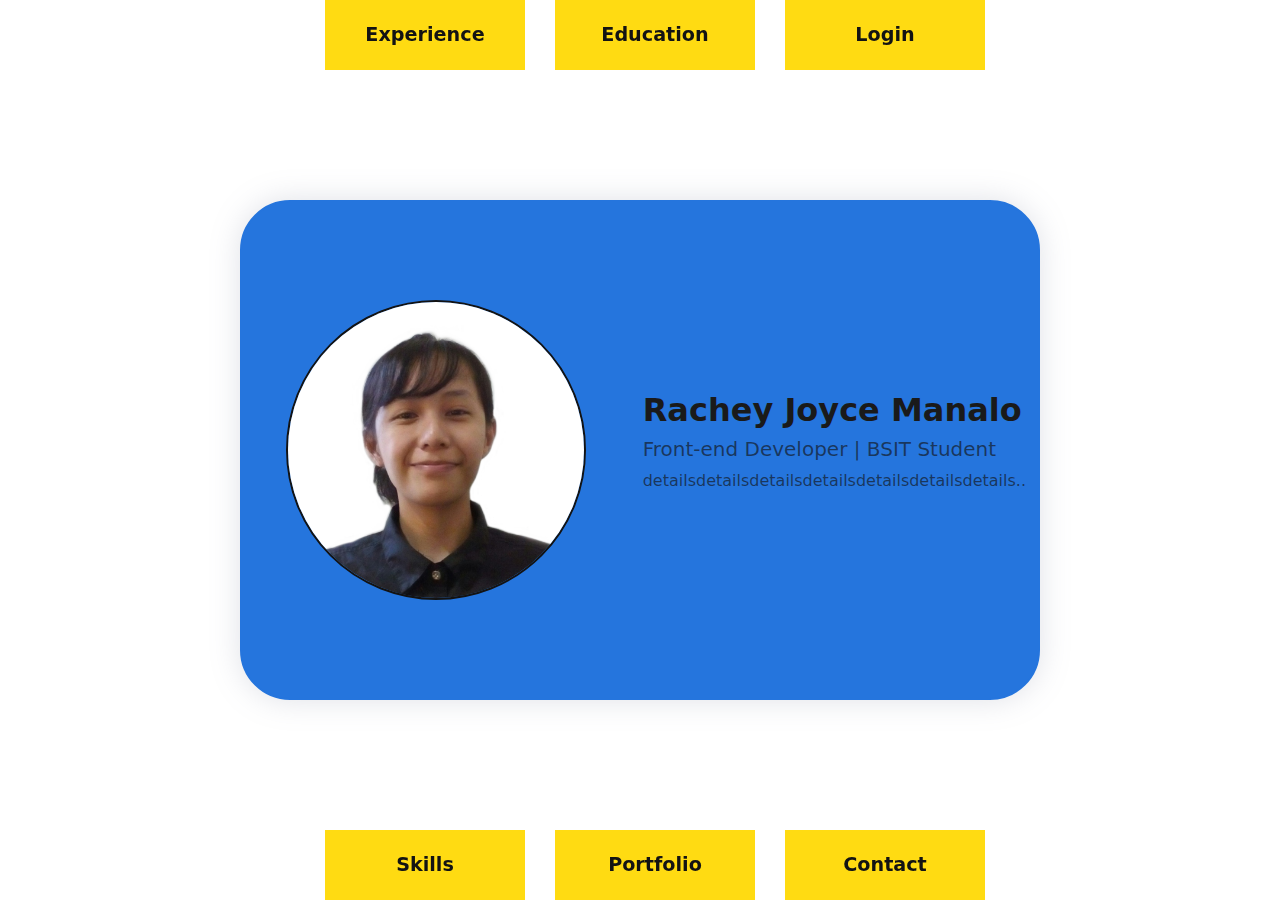
==== PORTFOLIO/index.html @ 55e013a3 "Update and rename main.html to index.html" ====
<!DOCTYPE html>
<html>
    
<head>
    <meta charset="utf-8">
    <meta content="width=device-width, initial-scale=1.0" name="viewport">
        
    <title>Яаснеу</title>
    <meta content="" name="description">
    <meta content="" name="keywords">
    <!--link logo-->
    <link href="assets/img/samplelogo.png" rel="icon">

    <!-- Vendor CSS Files -->
    <link href="assets/vendor/bootstrap/css/bootstrap.min.css" rel="stylesheet">
    <link href="assets/vendor/bootstrap-icons/bootstrap-icons.css" rel="stylesheet">
    <link href="assets/vendor/swiper/swiper-bundle.min.css" rel="stylesheet">
    <link href="assets/vendor/glightbox/css/glightbox.min.css" rel="stylesheet">
    <link href="assets/vendor/aos/aos.css" rel="stylesheet">

    <link href="assets/css/style.css" rel="stylesheet">
</head>

<body>
    <!--header-->
    <header id="header" class="header fixed-top">
        <div class="container-fluid d-flex justify-content-around">
            <nav id="navbar" class="navbar">
                <a href="inner.html"><button class="hbtn btn">Experience</button></a>
                <a href="inner.html"><button class="hbtn btn">Education</button></a>
                    
                <a href="inner.html"><button class="hbtn btn">Login</button></a>
            </nav>
            <i class="bi bi-list mobile-nav-toggle"></i>

        </div>
    </header> <!--end header-->

    <main id="main">

        <section id="main">
            <div class="container position-absolute top-50 start-50 translate-middle">

                <div class="row infocard">
                    <div class="col d-flex justify-content-center">
                        <img src="assets/img/hahahh.png" alt="" class="infoimg">
                    </div>
                    <div class="col">
                        <h2 class="infotitle">Rachey Joyce Manalo</h5>
                            <h5 class="infotitle2">Front-end Developer | BSIT Student</h1>
                            <p class="infodet">detailsdetailsdetailsdetailsdetailsdetailsdetails..</p>
                    </div>
                </div>

            </div>
        </section>
        
    </main>

  <!-- ======= Footer ======= -->
  <footer id="footer" class="footer">

    <div class="container-fluid d-flex justify-content-around">
        <nav id="botbar" class="navbar">
            <a href="inner.html"><button class="hbtn btn">Skills</button></a>
            <a href="inner.html"><button class="hbtn btn">Portfolio</button></a>
            <a href="inner.html"><button class="hbtn btn">Contact</button></a>
        </nav>
    </div>

  </footer>

  <a href="#" class="scroll-up"><i class="bi bi-arrow-up-short"></i></a>

  <!-- Vendor JS Files -->
  <script src="assets/vendor/bootstrap/js/bootstrap.bundle.min.js"></script>
  <script src="assets/vendor/swiper/swiper-bundle.min.js"></script>
  <script src="assets/vendor/glightbox/js/glightbox.min.js"></script>
  <script src="assets/vendor/aos/aos.js"></script>
  <script src="assets/vendor/php-email-form/validate.js"></script>

  <!-- Template Main JS File -->
  <script src="assets/js/script.js"></script>
</body>

</html>
---- PORTFOLIO/assets/css/style.css ----
/* color palette
#131313
#2575dd
#e6522d
 */

:root {
    scroll-behavior: smooth;
  }
  
  body {
    color: #fff;
  }
  
  a {
    color: var(--color-links);
    text-decoration: none;
  }
  
  a:hover {
    color: var(--color-links-hover);
    text-decoration: none;
  }
  
  h1,
  h2,
  h3,
  h4,
  h5,
  h6 {
    font-family: var(--font-primary);
  }
  
  #main {
    margin-top: 70px;
  }

  .container{
    margin: auto;
    display: flex;
    justify-content: center;
  }
  
  /* header -------------------------------------------------*/
  header{
    height: 70px;
    
    display: flex;
    align-items: center;
  }
  .header .logo{
    display: flex;
    align-items: center;
  }
  .header .logo img {
    max-height: 60px;
    margin-right: 6px;
  }
  .header .logo h1 {
    font-size: 30px;
    font-weight: 700;
    color: #2575dd;
    font-family: var(--font-primary);
  }
  .header .logo h1 span {
    color: #1a1a1a;
    font-family: var(--font-primary);
  }
  .htitle {
    color: #1a1a1a;
    font-size: larger;
    font-weight: bold;
  }
  .hbtn {
    background-color: #ffdb12;
    height: 70px;
    width: 200px;
    color: #131313;
    font-size: larger;
    font-weight: bold;
    border-radius: 0%;
  }
  .hbtn:hover {
    background-color: #edbe02;
  }

  /* botbar -------------------------------------------*/

  .footer {
    display: flex;
    align-items: center;
    height: 70px;
    overflow: hidden;
    position: fixed;
    bottom: 0;
    width: 100%;
  }
  .btitle {
    color: #1a1a1a;
    font-size: larger;
    font-weight: bold;
  }

  /*HR ----------------------------------------------------*/

  .customhr{
    color: #204fbd;
    border-bottom: 2px solid;
    
  }

  /*info ----------------------------------------------------*/

  .infocard{
    height: 500px;
    width: 800px;
    justify-content: center;
    align-items: center;
    display: flex;
    border: 2px solid #2575dd;
    background-color: #2575dd;
    border-radius: 50px;
    box-shadow: 0px 0px 30px rgba(127, 137, 161, 0.25);
  }
  .infoimg{
    height: 300px;
    width: 300px;
    border: 2px solid #131313;
    border-radius: 150px;
    margin: 0;
  }
  .infotitle{
    color: #1a1a1a;
    font-weight: bold;
  }
  .infospan{
    color: #ffdb12;
    font-weight: bold;
  }
  .infotitle2{
    color: #131313a5;
  }
  .infodet{
    color: #131313a5;
  }

  /*Next --------------------------------------------------*/

  .next{
    display: flex;
    background: #2575dd2a;
    height: auto;
  }

  .next .container{
    display: flex;
    justify-content: center;
  }

  /*Content -----------------------------------------------*/

  .left{
    display: flex;
    justify-content: center;
  }

  .right{
    display: flex;
    justify-content: center;
  }

  /*Login -------------------------------------------------*/

  .login .card{
    background: #131313;
    border: none;
    display: flex;
    justify-content: center;
    align-items: center;
    margin: auto;
  }

  .login .input-group{
    margin: auto;
    margin-bottom: 4px;
    border-color: #2575dd;
  }

  .login .input-group-text{
    background: #2575dd;
    border-color: #2575dd;
  }

  .login .form-control::placeholder{
    color: #131313a5;
    font-weight: 600;
  }

  /*Signup ------------------------------------------------*/

  .signup .card{
    background: #2575dd;
    border: none;
    display: flex;
    justify-content: center;
    align-items: center;
    margin: auto;
  }

  .signup .input-group{
    margin: auto;
    margin-bottom: 4px;
    border-color: #131313;
  }

  .signup .input-group-text{
    background: #131313;
    border-color: #131313;
    color: #ffffff;
  }

  .signup .form-control::placeholder{
    color: #131313a5;
    font-weight: 600;
  }

/*Desktop Navigation---------------------------------------*/
@media (min-width: 1280px) {
  .navbar,
  .botbar {
    padding: 0;
  }

  .navbar ul,
  .botbar ul {
    margin: 0;
    padding: 0;
    display: flex;
    list-style: none;
    align-items: center;
  }

  .navbar li,
  .botbar li {
    position: relative;
  }

  .navbar a,
  .navbar a:focus {
    display: flex;
    align-items: center;
    justify-content: space-between;
    padding: 10px 0 10px 30px;
    font-family: var(--font-default);
    font-size: 16px;
    font-weight: 500;
    color: #1a1a1a;
    white-space: nowrap;
    transition: 0.3s;
  }

  .navbar a i,
  .botbar a i,
  .navbar a:focus i,
  .botbar a:focus i {
    font-size: 12px;
    line-height: 0;
    margin-left: 5px;
  }

  .navbar a:hover,
  .botbar a:hover,
  .navbar .active,
  .botbar .active,
  .navbar .active:focus,
  .botbar .active:focus,
  .navbar li:hover>a,
  .botbar li:hover>a {
    color: #2575dd;
  }

  .navbar .dropdown ul,
  .botbar .dropdown ul {
    display: block;
    position: absolute;
    left: 14px;
    top: calc(100% + 30px);
    margin: 0;
    padding: 10px 0;
    z-index: 99;
    opacity: 0;
    visibility: hidden;
    background-color: #131313;
    box-shadow: 0px 0px 30px rgba(127, 137, 161, 0.25);
    transition: 0.3s;
    border-radius: 2px;
  }

  .navbar .dropdown ul li {
    min-width: 200px;
  }

  .navbar .dropdown ul a {
    padding: 10px 20px;
    font-size: 15px;
    text-transform: none;
    font-weight: 400;
  }

  .navbar .dropdown ul a i {
    font-size: 12px;
  }

  .navbar .dropdown ul a:hover,
  .navbar .dropdown ul .active:hover,
  .navbar .dropdown ul li:hover>a {
    color: #2575dd;
  }

  .navbar .dropdown:hover>ul {
    opacity: 1;
    top: 100%;
    visibility: visible;
  }

  .navbar .dropdown .dropdown ul {
    top: 0;
    left: calc(100% - 30px);
    visibility: hidden;
  }

  .navbar .dropdown .dropdown:hover>ul {
    opacity: 1;
    top: 0;
    left: 100%;
    visibility: visible;
  }

  .navbar .loginbtn{
    background: #2575dd;
    border-radius: 2px;
    margin-left: 10px;
    color: #131313;
    font-weight: 600;
  }

  .navbar .loginbtn:hover{
    background: #204fbd;
    color: #131313;
  }
}

@media (min-width: 1280px) and (max-width: 1366px) {
  .navbar .dropdown .dropdown ul {
    left: -90%;
  }

  .navbar .dropdown .dropdown:hover>ul {
    left: -100%;
  }
}

.mobile-nav-toggle {
  display: none;
}

/* Mobile Navigation---------------------------------------*/
@media (max-width: 1279px) {
  .navbar {
    padding: 0;
    z-index: 9997;
  }

  .navbar ul {
    display: none;
    position: absolute;
    inset: 55px 15px 15px 15px;
    padding: 10px 0;
    margin: 0;
    border-radius: 10px;
    background-color: #131313;
    overflow-y: auto;
    transition: 0.3s;
    z-index: 9998;
  }

  .navbar a,
  .navbar a:focus {
    display: flex;
    align-items: center;
    justify-content: space-between;
    padding: 10px 20px;
    font-family: var(--font-primary);
    font-size: 15px;
    font-weight: 600;
    color: #ffffff;
    white-space: nowrap;
    transition: 0.3s;
  }

  .navbar a i,
  .navbar a:focus i {
    font-size: 12px;
    line-height: 0;
    margin-left: 5px;
  }

  .navbar a:hover,
  .navbar .active,
  .navbar .active:focus,
  .navbar li:hover>a {
    color: #2575dd;
  }

  .navbar .dropdown ul,
  .navbar .dropdown .dropdown ul {
    position: static;
    display: none;
    z-index: 99;
    padding: 10px 0;
    margin: 10px 20px;
    background: #131313;
    transition: all 0.5s ease-in-out;
    box-shadow: 0px 0px 30px rgba(var(--color-black-rgb), 0.1);
  }

  .navbar .dropdown>.dropdown-active,
  .navbar .dropdown .dropdown>.dropdown-active {
    display: block;
  }

  .navbar .loginbtn{
    color: #ffffff;
  }

  .navbar .loginbtn:hover{
    color: #2575dd;
  }

  .mobile-nav-toggle {
    display: inline-block;
    color: #2575dd;
    font-size: 28px;
    cursor: pointer;
    line-height: 0;
    transition: 0.5s;
  }

  .mobile-nav-toggle.bi-x {
    color: var(--color-black);
  }

  .mobile-nav-active {
    overflow: hidden;
  }

  .mobile-nav-active .mobile-nav-toggle {
    position: fixed;
    top: 15px;
    right: 15px;
    z-index: 9999;
    color: #2575dd;
  }

  .mobile-nav-active .navbar {
    position: fixed;
    overflow: hidden;
    inset: 0;
    background: rgba(var(--color-black-rgb), 0.6);
    transition: 0.3s;
  }

  .mobile-nav-active .navbar>ul {
    display: block;
  }
}

/*Texts----------------------------------------------------*/

.title,
.next .title{
  color: #2575dd;
  font-size: 50px;
  font-weight: 600;
  margin: 4px;
}

.title span,
.next .title span{
  color: #131313;
}

.desc,
.next .desc{
  color: #204fbd;
  font-size: 20px;
}

.login .title{
  color: #2575dd;
  font-size: 50px;
  font-weight: 600;
  margin: 4px;
}

.login .title span{
  color: #ffffff;
}

.login .desc{
  color: #204fbd;
  font-size: 20px;
}

.lidesc{
  display: flex;
  justify-content: center;
  color: #ffffff;
}

.lidesc a{
  color: #204fbd;
}

.signup .title{
  color: #131313;
  font-size: 50px;
  font-weight: 600;
  margin: 4px;
}

.signup .title span{
  color: #ffffff;
}

.signup .desc{
  color: #fff;
  font-size: 20px;
}

.sudesc{
  display: flex;
  justify-content: center;
  color: #ffffff;
}

.sudesc a{
  color: #131313;
}

.popuptxt .title{
  color: #2575dd;
  font-size: 50px;
  font-weight: 700;
}

.popuptxt .desc{
  color: #131313;
  text-indent: 30px;
  text-align: justify;
  font-weight: 600;
}

/*Buttons--------------------------------------------------*/

.mainbtn{
  background: #2575dd;
  color: #fff;
  font-weight: 600;
  border-radius: 2px;
  margin: 2px;
}

.mainbtn:hover{
  background: #204fbd;
}

.scroll-up{
  display: flex;
  align-items: center;
  justify-content: center;
  background: #131313;
  color: #fff;
  visibility: hidden;
  position: fixed;
  opacity: 0;
  transition: all 0.4s;
  z-index: 99999;
  right: 15px;
  bottom: 15px;

  font-size: 24px;
  width: 40px;
  height: 40px;
  border-radius: 20px;
}

.scroll-up:hover {
  color: #2575dd;
}

.scroll-up.active {
  visibility: visible;
  opacity: 1;
}

.libtn{
  background: #2575dd;
  color: #131313;
}

.libtn:hover{
  background: #204fbd;
}

.subtn{
  background: #131313;
  color: #ffffff;
}

.subtn:hover{
  background: #fff;
  color: #204fbd;
}

/*Images---------------------------------------------------*/
.login .logo{
  height: 200px;
  width: 200px;
}

.signup .logo{
  height: 200px;
  width: 200px;
}

.sidepic{
  width: 500px;
  height: auto;
  margin: 5px;
}

/*Frames---------------------------------------------------*/

.popup{
  border-top: 25px solid #2575dd;
  border-right: 2px solid #2575dd;
  border-left: 2px solid #2575dd;
  border-bottom: 2px solid #2575dd;
  border-radius: 4px;
  background: #fff;
  margin: 4px;
  display: flex;
  justify-content: center;
  align-items: start;
}

.popup img{
  max-height: 300px;
  margin: 4px;
}

.popuptxt{
  margin: 0;
}
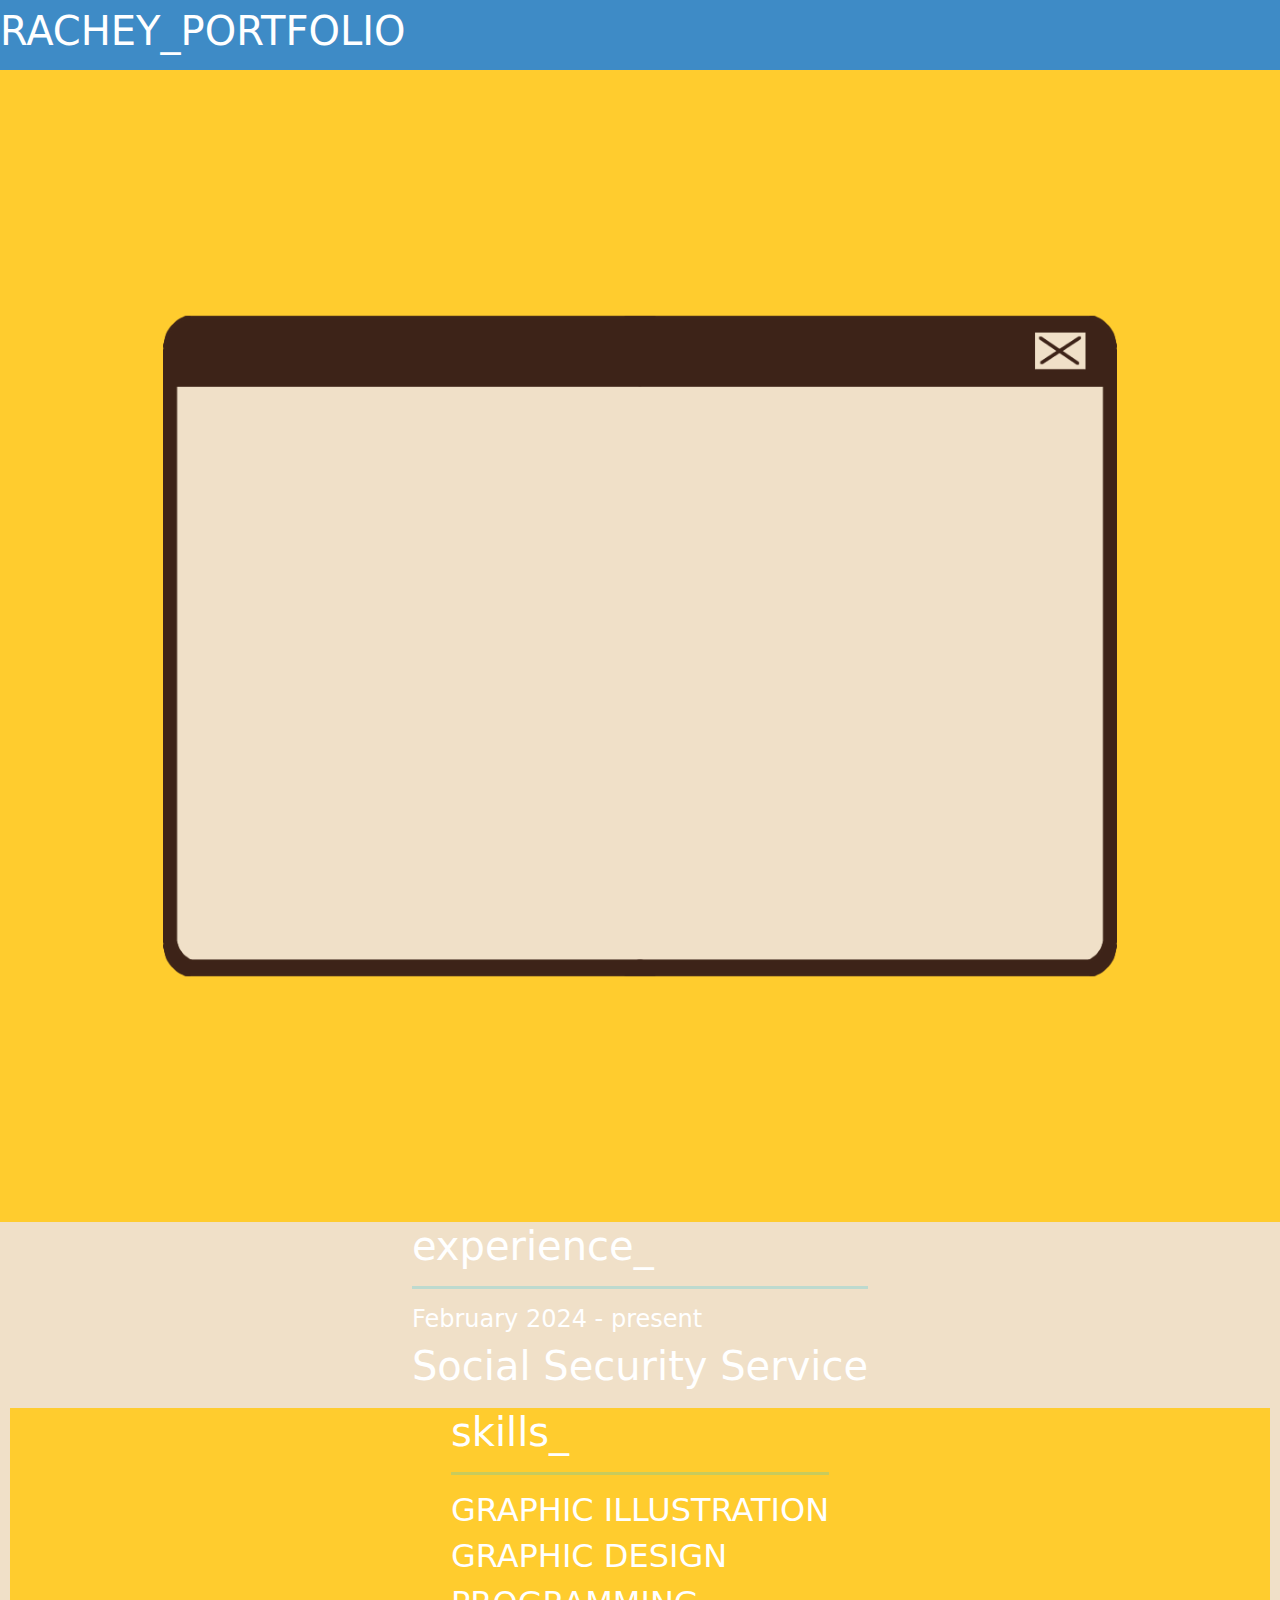
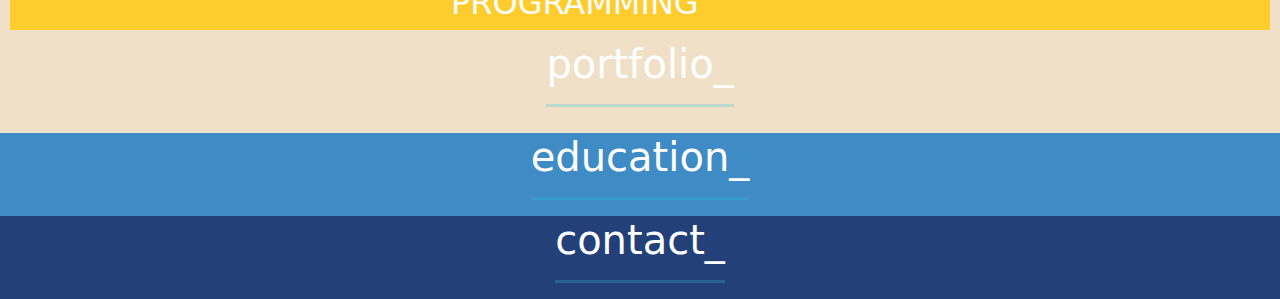
==== commit 1454f842: "Update index.html" ====
--- a/PORTFOLIO/index.html
+++ b/PORTFOLIO/index.html
@@ -1,9 +1,11 @@
 <!DOCTYPE html>
 <html>
-    
+
 <head>
-    <meta charset="utf-8">
+  <meta charset="utf-8">
+
     <meta content="width=device-width, initial-scale=1.0" name="viewport">
+
         
     <title>Яаснеу</title>
     <meta content="" name="description">
@@ -22,65 +24,62 @@
 </head>
 
 <body>
-    <!--header-->
-    <header id="header" class="header fixed-top">
-        <div class="container-fluid d-flex justify-content-around">
-            <nav id="navbar" class="navbar">
-                <a href="inner.html"><button class="hbtn btn">Experience</button></a>
-                <a href="inner.html"><button class="hbtn btn">Education</button></a>
-                    
-                <a href="inner.html"><button class="hbtn btn">Login</button></a>
-            </nav>
-            <i class="bi bi-list mobile-nav-toggle"></i>
+  <header>
+    <div>
+      <h1>RACHEY_PORTFOLIO</h1>
+    </div>
+  </header>
+  
+  <section id="about">
+    <div>
+      <img src="assets/img/POPUP.png" alt="" class="popupimg" />
+    </div>
+  </section>
+  
+  <section id="exp">
+    <div>
+      <h1>experience_</h1>
+      <hr class="customhr" />
+      <div>
+        <h4>February 2024 - present</h4>
+        <h1>Social Security Service</h1>
+      </div>
+    </div>
+  </section>
+  
+  <section id="skills">
+    <div>
+      <h1>skills_</h1>
+      <hr class="customhr" />
+      <div>
+        <h2>GRAPHIC ILLUSTRATION</h2>
+        <h2>GRAPHIC DESIGN</h2>
+        <h2>PROGRAMMING</h2>
+      </div>
+    </div>
+  </section>
+  
+  <section id="pf">
+    <div>
+      <h1>portfolio_</h1>
+      <hr class="customhr" />
+    </div>
+  </section>
+  
+  <section id="edu">
+    <div>
+      <h1>education_</h1>
+      <hr class="customhr" />
+    </div>
+  </section>
+  
+  <section id="con">
+    <div>
+      <h1>contact_</h1>
+      <hr class="customhr" />
+    </div>
+  </section>
 
-        </div>
-    </header> <!--end header-->
-
-    <main id="main">
-
-        <section id="main">
-            <div class="container position-absolute top-50 start-50 translate-middle">
-
-                <div class="row infocard">
-                    <div class="col d-flex justify-content-center">
-                        <img src="assets/img/hahahh.png" alt="" class="infoimg">
-                    </div>
-                    <div class="col">
-                        <h2 class="infotitle">Rachey Joyce Manalo</h5>
-                            <h5 class="infotitle2">Front-end Developer | BSIT Student</h1>
-                            <p class="infodet">detailsdetailsdetailsdetailsdetailsdetailsdetails..</p>
-                    </div>
-                </div>
-
-            </div>
-        </section>
-        
-    </main>
-
-  <!-- ======= Footer ======= -->
-  <footer id="footer" class="footer">
-
-    <div class="container-fluid d-flex justify-content-around">
-        <nav id="botbar" class="navbar">
-            <a href="inner.html"><button class="hbtn btn">Skills</button></a>
-            <a href="inner.html"><button class="hbtn btn">Portfolio</button></a>
-            <a href="inner.html"><button class="hbtn btn">Contact</button></a>
-        </nav>
-    </div>
-
-  </footer>
-
-  <a href="#" class="scroll-up"><i class="bi bi-arrow-up-short"></i></a>
-
-  <!-- Vendor JS Files -->
-  <script src="assets/vendor/bootstrap/js/bootstrap.bundle.min.js"></script>
-  <script src="assets/vendor/swiper/swiper-bundle.min.js"></script>
-  <script src="assets/vendor/glightbox/js/glightbox.min.js"></script>
-  <script src="assets/vendor/aos/aos.js"></script>
-  <script src="assets/vendor/php-email-form/validate.js"></script>
-
-  <!-- Template Main JS File -->
-  <script src="assets/js/script.js"></script>
 </body>
 
 </html>
--- a/PORTFOLIO/assets/css/style.css
+++ b/PORTFOLIO/assets/css/style.css
@@ -1,7 +1,10 @@
 /* color palette
-#131313
-#2575dd
-#e6522d
+#3E8BC6 BLUE
+#3D2318 BROWN
+#F0E0C8 BEIGE
+#FFCC2E YELLOW
+#234178 DARK BLUE
+#29C9E5 CYAN
  */
 
 :root {
@@ -10,6 +13,7 @@
   
   body {
     color: #fff;
+    background: #F0E0C8;
   }
   
   a {
@@ -28,7 +32,7 @@
   h4,
   h5,
   h6 {
-    font-family: var(--font-primary);
+    font-family: #f1f1f1;
   }
   
   #main {
@@ -39,12 +43,17 @@
     margin: auto;
     display: flex;
     justify-content: center;
+  }
+
+  i{
+    color: #131313;
+    font-size: 2rem;
   }
   
   /* header -------------------------------------------------*/
   header{
     height: 70px;
-    
+    background: #3E8Bc6;
     display: flex;
     align-items: center;
   }
@@ -56,10 +65,10 @@
     max-height: 60px;
     margin-right: 6px;
   }
-  .header .logo h1 {
+  .header h1 {
     font-size: 30px;
     font-weight: 700;
-    color: #2575dd;
+    color: #F0E0C8;
     font-family: var(--font-primary);
   }
   .header .logo h1 span {
@@ -82,6 +91,7 @@
   }
   .hbtn:hover {
     background-color: #edbe02;
+    color: #fff;
   }
 
   /* botbar -------------------------------------------*/
@@ -104,9 +114,65 @@
   /*HR ----------------------------------------------------*/
 
   .customhr{
-    color: #204fbd;
+    color: #29C9E5;
     border-bottom: 2px solid;
     
+  }
+  
+  /*ABOUT -------------*/
+  #about{
+    background: #FFCC2E;
+    display: flex;
+    align-items: center;
+    justify-content: center;
+  }
+  .popupimg{
+    height: auto;
+    width: 90%;
+    display: flex;
+    margin: auto;
+  }
+  
+  /*EXPERIENCE -------*/
+  #exp{
+    background: #F0E0C8;
+    display: flex;
+    align-items: center;
+    justify-content: center;
+  }
+  
+  /*SKILLS -----------*/
+  #skills{
+    margin: 10px;
+    background: #FFCC2E;
+    display: flex;
+    align-items: center;
+    justify-content: center;
+  }
+  
+  /*PORTFOLIO --------*/
+  #pf{
+    margin: 10px;
+    background: #F0E0C8;
+    display: flex;
+    align-items: center;
+    justify-content: center;
+  }
+  
+  /*EDUCATION --------*/
+  #edu{
+    background: #3E8BC6;
+    display: flex;
+    align-items: center;
+    justify-content: center;
+  }
+  
+  /*CONTACT ----------*/
+  #con{
+    background: #234178;
+    display: flex;
+    align-items: center;
+    justify-content: center;
   }
 
   /*info ----------------------------------------------------*/
@@ -117,8 +183,7 @@
     justify-content: center;
     align-items: center;
     display: flex;
-    border: 2px solid #2575dd;
-    background-color: #2575dd;
+    background-color: #ffffff65;
     border-radius: 50px;
     box-shadow: 0px 0px 30px rgba(127, 137, 161, 0.25);
   }
@@ -142,6 +207,84 @@
   }
   .infodet{
     color: #131313a5;
+  }
+
+  /*Experience --------------------------------------------*/
+  .optitle{
+    color: #131313;
+  }
+  .obtn {
+    background-color: #ffdb12;
+    height: 70px;
+    width: 50%;
+    color: #131313;
+    font-size: larger;
+    font-weight: bold;
+    border-radius: 0%;
+    margin: 10px;
+  }
+  .obtn:hover,
+  .obtn:active {
+    background-color: #edbe02;
+    color: #fff;
+  }
+  .expcon, .educon,
+  .skicon, .porcon, .concon{
+    display: flex;
+    justify-content: center;
+    align-items: center;
+  }
+  .expimg, .eduimg,
+  .skiimg, .porimg, .conimg{
+    height: 550px;
+    width: 400px;
+    object-fit: cover;
+    margin: 10px;
+  }
+
+  /*Skills ------------------------------------------------*/
+  .stitle{
+    color: #131313;
+    font-size: large;
+    margin-bottom: 10px;
+  }
+  .progress{
+    height: 25px;
+    margin-bottom: 10px;
+  }
+
+  /*Education ---------------------------------------------*/
+  .eyear{
+    color: #1a1a1a;
+    font-size: medium;
+    font-weight: 700;
+  }
+  .ecourse{
+    color: #1a1a1a;
+    font-size: larger;
+    font-weight: 700;
+  }
+  .eschool{
+    color: #1a1a1a;
+    font-size: large;
+    font-weight: 600;
+  }
+
+  /*Experience ---------------------------------------------*/
+  .exyear{
+    color: #1a1a1a;
+    font-size: medium;
+    font-weight: 700;
+  }
+  .exadd{
+    color: #1a1a1a;
+    font-size: larger;
+    font-weight: 700;
+  }
+  .expos{
+    color: #1a1a1a;
+    font-size: large;
+    font-weight: 600;
   }
 
   /*Next --------------------------------------------------*/
@@ -662,4 +805,4 @@
 
 .popuptxt{
   margin: 0;
-}+}
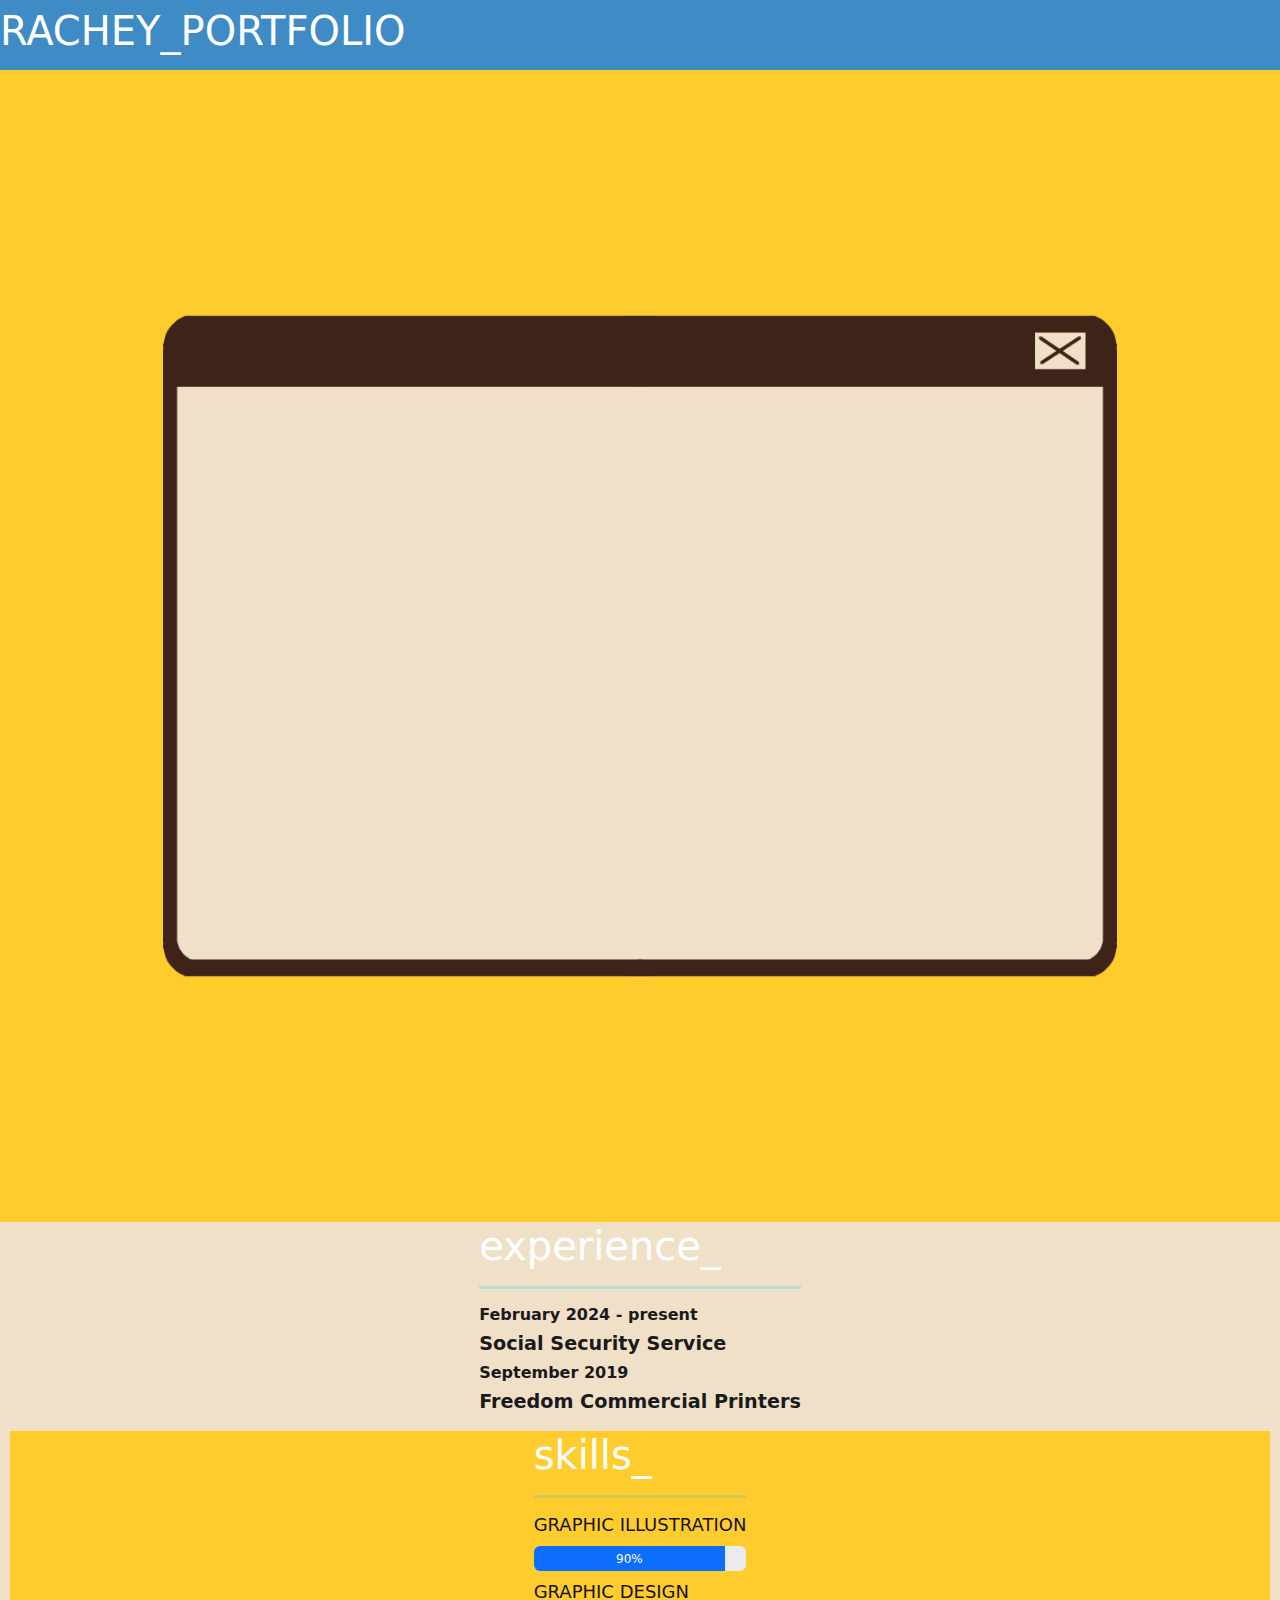
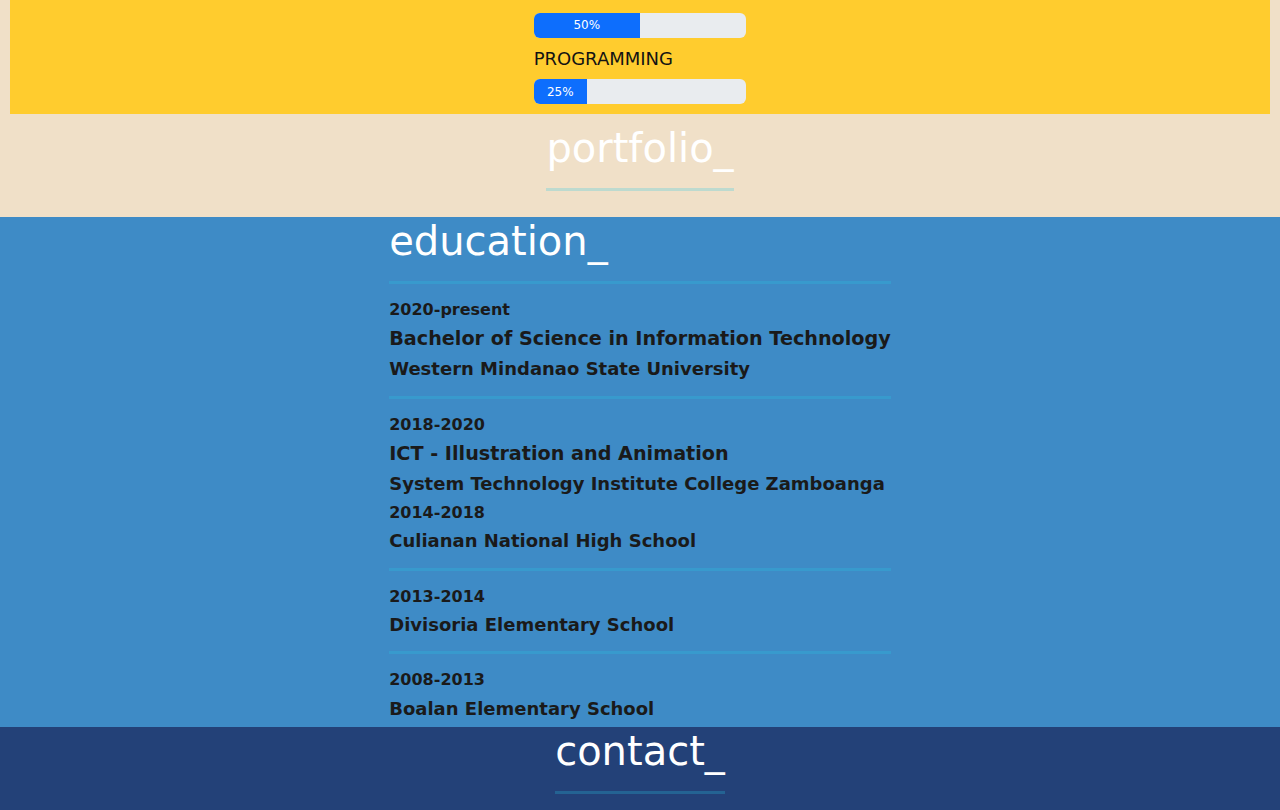
==== commit 1663e64e: "Update index.html" ====
--- a/PORTFOLIO/index.html
+++ b/PORTFOLIO/index.html
@@ -41,8 +41,12 @@
       <h1>experience_</h1>
       <hr class="customhr" />
       <div>
-        <h4>February 2024 - present</h4>
-        <h1>Social Security Service</h1>
+        <h4 class="exyear">February 2024 - present</h4>
+        <h1 class="exadd">Social Security Service</h1>
+      </div>
+      <div>
+        <h4 class="exyear">September 2019</h4>
+        <h1 class="exadd">Freedom Commercial Printers </h1>
       </div>
     </div>
   </section>
@@ -52,9 +56,18 @@
       <h1>skills_</h1>
       <hr class="customhr" />
       <div>
-        <h2>GRAPHIC ILLUSTRATION</h2>
-        <h2>GRAPHIC DESIGN</h2>
-        <h2>PROGRAMMING</h2>
+        <h2 class="stitle">GRAPHIC ILLUSTRATION</h2>
+        <div class="progress">
+          <div class="progress-bar" role="progressbar" style="width: 90%;" aria-valuenow="90" aria-valuemin="0" aria-valuemax="100">90%</div>
+        </div>
+        <h2 class="stitle">GRAPHIC DESIGN</h2>
+        <div class="progress">
+          <div class="progress-bar" role="progressbar" style="width: 50%;" aria-valuenow="50" aria-valuemin="0" aria-valuemax="100">50%</div>
+        </div>
+        <h2 class="stitle">PROGRAMMING</h2>
+        <div class="progress">
+          <div class="progress-bar" role="progressbar" style="width: 25%;" aria-valuenow="25" aria-valuemin="0" aria-valuemax="100">25%</div>
+        </div>
       </div>
     </div>
   </section>
@@ -70,6 +83,23 @@
     <div>
       <h1>education_</h1>
       <hr class="customhr" />
+      <div class="">
+        <h4 class="eyear">2020-present</h1>
+        <h1 class="ecourse">Bachelor of Science in Information Technology</h1>
+        <h3 class="eschool">Western Mindanao State University</h1>
+        <hr class="customhr"/>
+        <h4 class="eyear">2018-2020</h1>
+        <h1 class="ecourse">ICT - Illustration and Animation</h1>
+        <h3 class="eschool">System Technology Institute College Zamboanga</h1>
+        <h4 class="eyear">2014-2018</h1>
+        <h3 class="eschool">Culianan National High School</h1>
+        <hr class="customhr"/>
+        <h4 class="eyear">2013-2014</h1>
+        <h3 class="eschool">Divisoria Elementary School</h1>
+        <hr class="customhr"/>
+        <h4 class="eyear">2008-2013</h1>
+        <h3 class="eschool">Boalan Elementary School</h1>
+      </div>
     </div>
   </section>
   
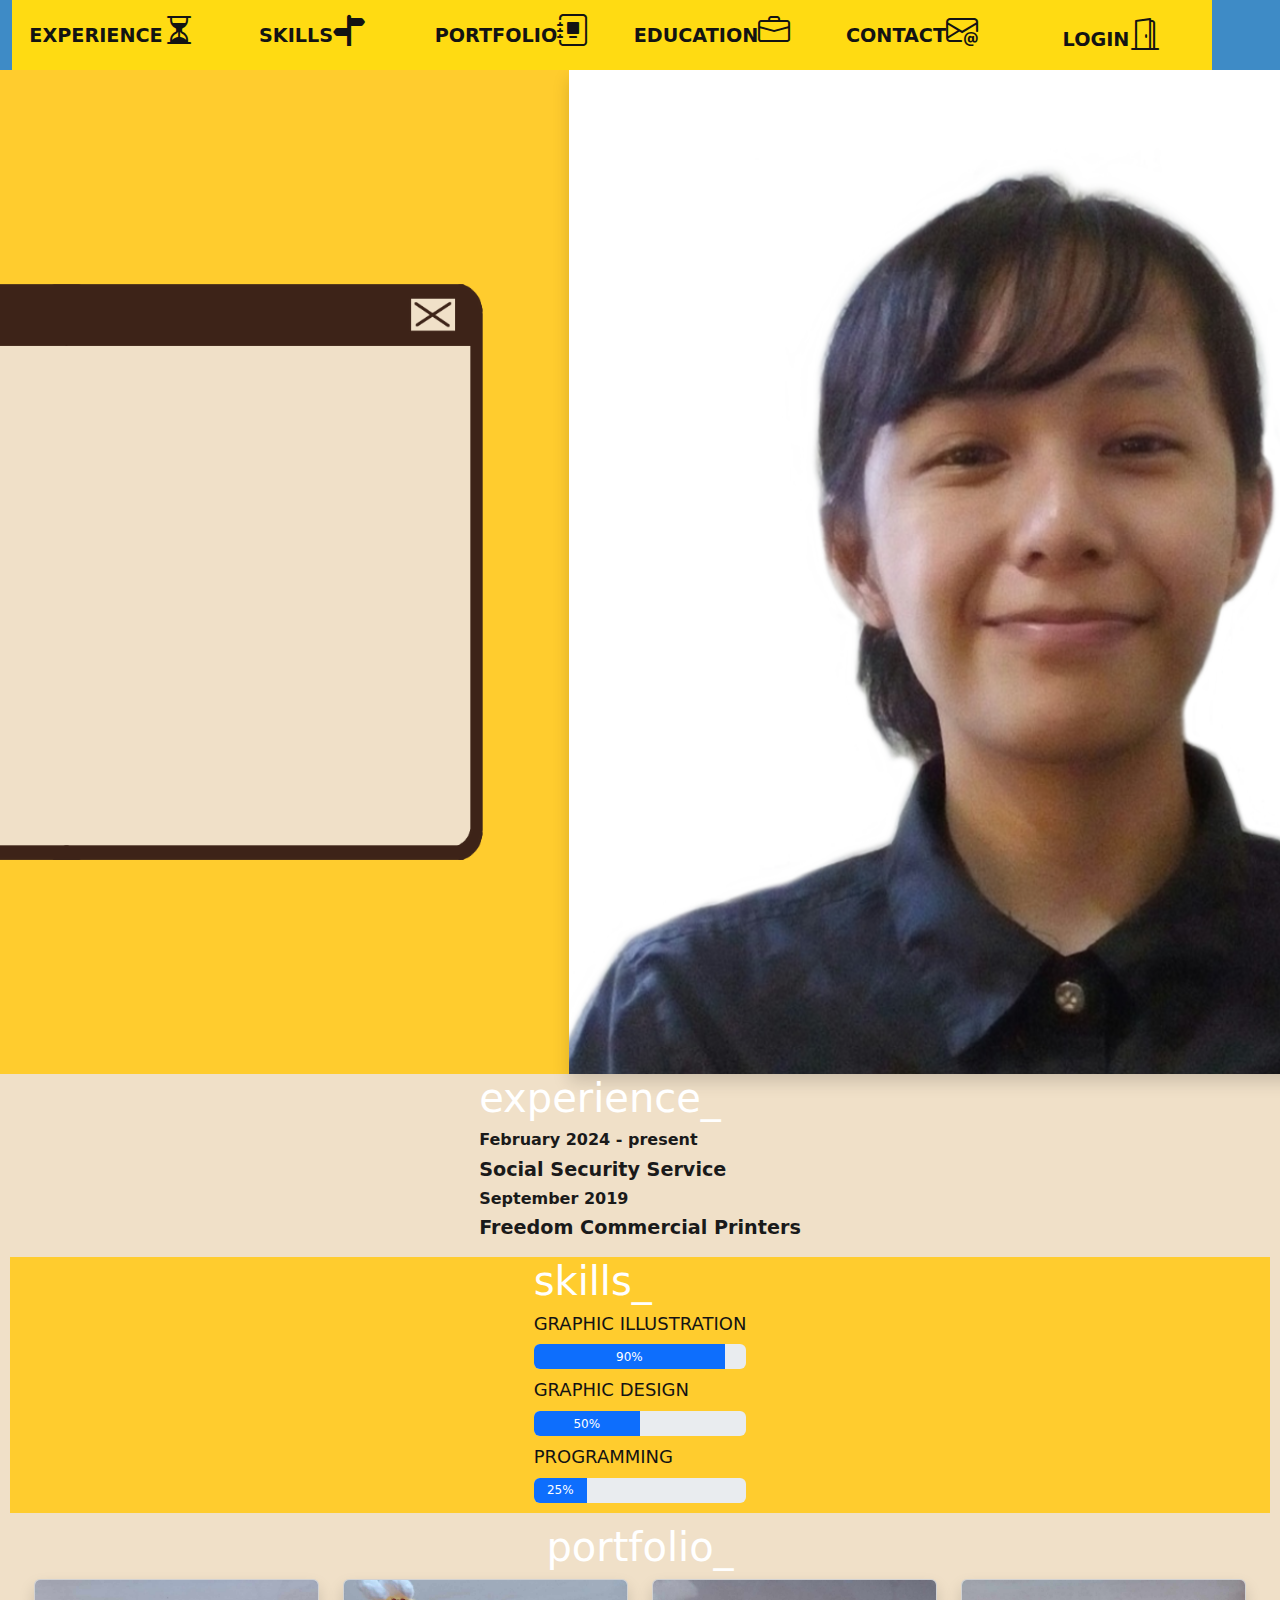
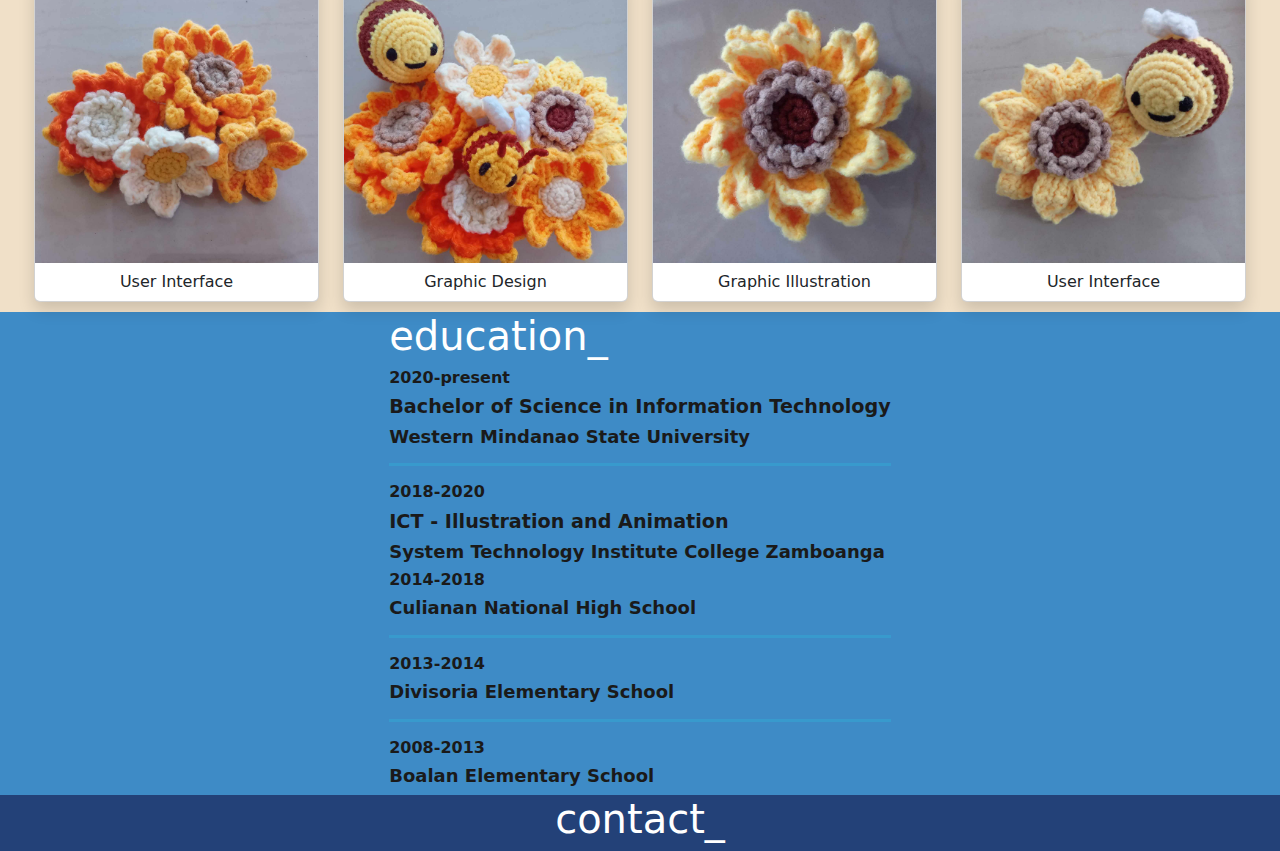
==== commit 7c726349: "Update index.html" ====
--- a/PORTFOLIO/index.html
+++ b/PORTFOLIO/index.html
@@ -24,22 +24,34 @@
 </head>
 
 <body>
-  <header>
-    <div>
-      <h1>RACHEY_PORTFOLIO</h1>
-    </div>
+  <header class="sticky-top" data-bs-spy="scroll" data-bs-offset="50">
+    <nav>
+      <div class="container-fluid d-flex justify-content-evenly">
+        <a href="#exp" class="hbtn btn" role="button">EXPERIENCE<i class="bi bi-hourglass-split"></i></a>
+        <a href="#skills" class="hbtn btn" role="button">SKILLS<i class="bi bi-signpost-split-fill"></i></a>
+        <a href="#pf" class="hbtn btn" role="button">PORTFOLIO<i class="bi bi-journal-album"></i></a>
+        <a href="#edu" class="hbtn btn" role="button">EDUCATION<i class="bi bi-briefcase"></i></a>
+        <a href="#con" class="hbtn btn" role="button">CONTACT<i class="bi bi-envelope-at"></i></a>
+        <button class="hbtn btn">LOGIN<i class="bi bi-door-open"></i></button>
+      </div>
+    </nav>
   </header>
   
   <section id="about">
-    <div>
+    <div class="container">
       <img src="assets/img/POPUP.png" alt="" class="popupimg" />
+      <img src="assets/img/hahahh.png" alt="" class="popupimg2 shadow" />
+      <div class="aboutxt">
+        <h1>Rachey Joyce Manalo</h1>
+        <h3>UI Designer</h3>
+      </div>
+      
     </div>
   </section>
   
   <section id="exp">
-    <div>
-      <h1>experience_</h1>
-      <hr class="customhr" />
+    <div class="containertab">
+      <h1 class="titletab2">experience_</h1>
       <div>
         <h4 class="exyear">February 2024 - present</h4>
         <h1 class="exadd">Social Security Service</h1>
@@ -52,9 +64,8 @@
   </section>
   
   <section id="skills">
-    <div>
-      <h1>skills_</h1>
-      <hr class="customhr" />
+    <div class="containertab">
+      <h1 class="titletab">skills_</h1>
       <div>
         <h2 class="stitle">GRAPHIC ILLUSTRATION</h2>
         <div class="progress">
@@ -73,16 +84,46 @@
   </section>
   
   <section id="pf">
-    <div>
-      <h1>portfolio_</h1>
-      <hr class="customhr" />
+    <div class="container-fluid containertab">
+      <h1 class="d-flex justify-content-center titletab2">portfolio_</h1>
+      <div class="container-fluid d-flex justify-content-evenly">
+        <div class="row">
+          <div class="col">
+            <div class="card shadow" style="width: 100%;">
+              <img src="assets/img/1.jpg" class="card-img-top">
+              <a href="#"><button class="btn card-btn w-100">User Interface</button></a>
+            </div>
+          </div>
+    
+          <div class="col">
+            <div class="card shadow" style="width: 100%;">
+              <img src="assets/img/2.jpg" class="card-img-top">
+              <a href="#"><button class="btn card-btn w-100">Graphic Design</button></a>
+            </div>
+          </div>
+
+          <div class="col">
+            <div class="card shadow" style="width: 100%;">
+              <img src="assets/img/3.jpg" class="card-img-top">
+              <a href="#"><button class="btn card-btn w-100">Graphic Illustration</button></a>
+            </div>
+          </div>
+
+          <div class="col">
+            <div class="card shadow" style="width: 100%;">
+              <img src="assets/img/4.jpg" class="card-img-top">
+              <a href="#"><button class="btn card-btn w-100">User Interface</button></a>
+            </div>
+          </div>
+        </div>
+      </div>
+
     </div>
   </section>
   
   <section id="edu">
-    <div>
-      <h1>education_</h1>
-      <hr class="customhr" />
+    <div class="containertab">
+      <h1 class="titletab">education_</h1>
       <div class="">
         <h4 class="eyear">2020-present</h1>
         <h1 class="ecourse">Bachelor of Science in Information Technology</h1>
@@ -104,9 +145,8 @@
   </section>
   
   <section id="con">
-    <div>
-      <h1>contact_</h1>
-      <hr class="customhr" />
+    <div class="containertab">
+      <h1 class="titletab">contact_</h1>
     </div>
   </section>
 
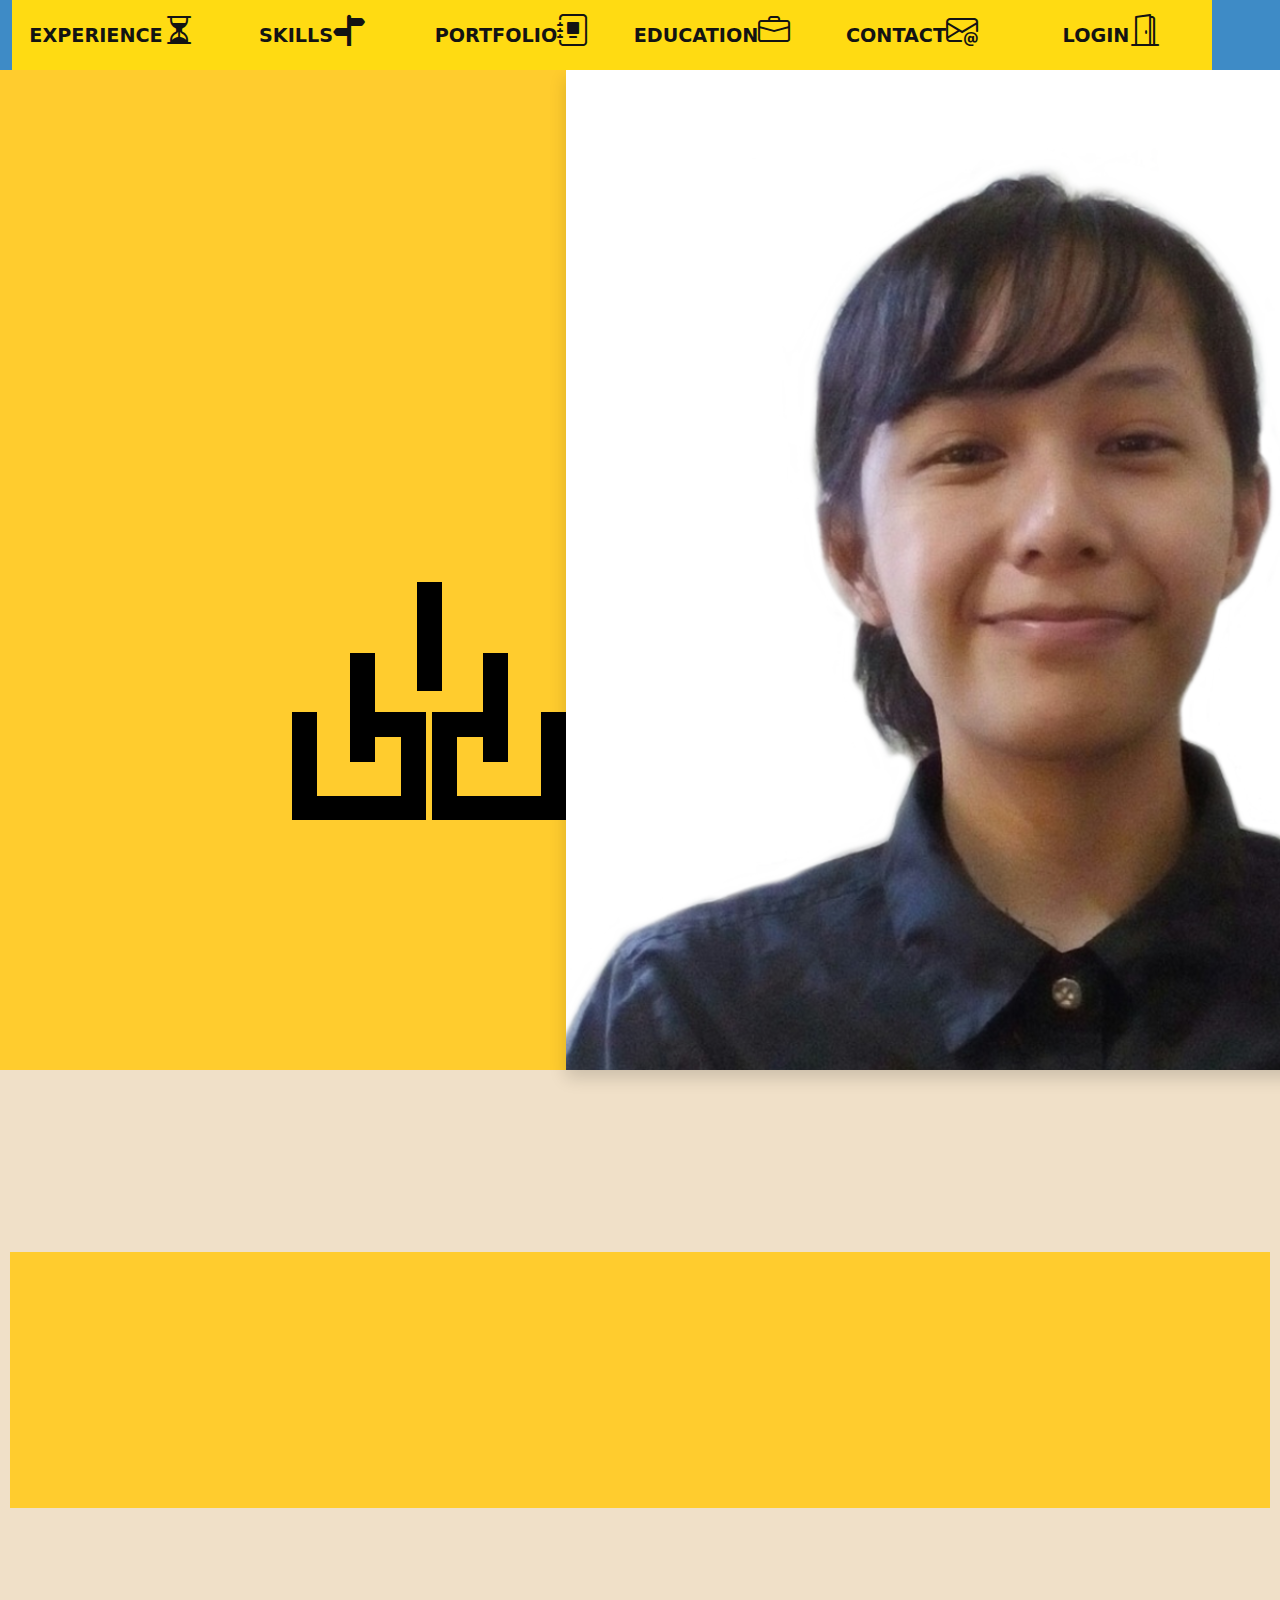
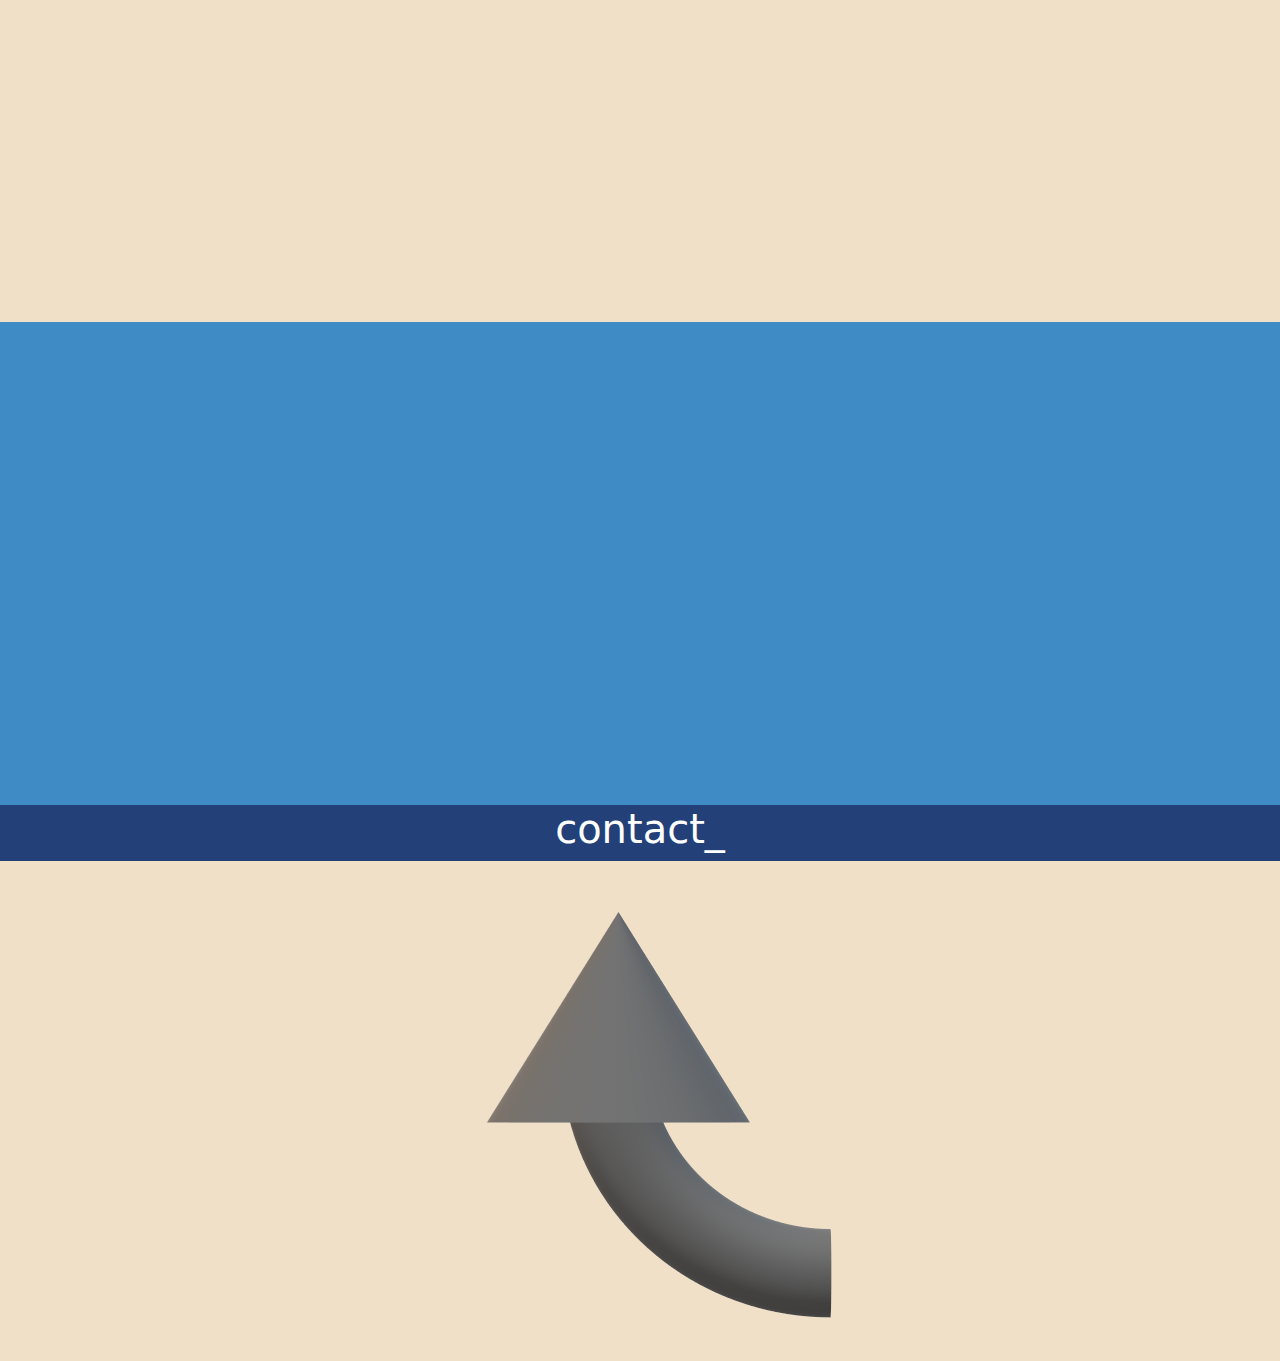
==== commit 7896ec30: "Update index.html" ====
--- a/PORTFOLIO/index.html
+++ b/PORTFOLIO/index.html
@@ -5,7 +5,6 @@
   <meta charset="utf-8">
 
     <meta content="width=device-width, initial-scale=1.0" name="viewport">
-
         
     <title>Яаснеу</title>
     <meta content="" name="description">
@@ -13,7 +12,7 @@
     <!--link logo-->
     <link href="assets/img/samplelogo.png" rel="icon">
 
-    <!-- Vendor CSS Files -->
+    <!-- CSS Files -->
     <link href="assets/vendor/bootstrap/css/bootstrap.min.css" rel="stylesheet">
     <link href="assets/vendor/bootstrap-icons/bootstrap-icons.css" rel="stylesheet">
     <link href="assets/vendor/swiper/swiper-bundle.min.css" rel="stylesheet">
@@ -32,14 +31,14 @@
         <a href="#pf" class="hbtn btn" role="button">PORTFOLIO<i class="bi bi-journal-album"></i></a>
         <a href="#edu" class="hbtn btn" role="button">EDUCATION<i class="bi bi-briefcase"></i></a>
         <a href="#con" class="hbtn btn" role="button">CONTACT<i class="bi bi-envelope-at"></i></a>
-        <button class="hbtn btn">LOGIN<i class="bi bi-door-open"></i></button>
+        <a href="login.html" class="hbtn btn" role="button">LOGIN<i class="bi bi-door-open"></i></a>
       </div>
     </nav>
   </header>
   
   <section id="about">
-    <div class="container">
-      <img src="assets/img/POPUP.png" alt="" class="popupimg" />
+    <div class="container" data-aos="fade-right">
+      <img src="assets/img/idk.png" alt="" class="popupimg" />
       <img src="assets/img/hahahh.png" alt="" class="popupimg2 shadow" />
       <div class="aboutxt">
         <h1>Rachey Joyce Manalo</h1>
@@ -50,7 +49,7 @@
   </section>
   
   <section id="exp">
-    <div class="containertab">
+    <div class="containertab" data-aos="fade-left">
       <h1 class="titletab2">experience_</h1>
       <div>
         <h4 class="exyear">February 2024 - present</h4>
@@ -64,7 +63,7 @@
   </section>
   
   <section id="skills">
-    <div class="containertab">
+    <div class="containertab" data-aos="fade-right">
       <h1 class="titletab">skills_</h1>
       <div>
         <h2 class="stitle">GRAPHIC ILLUSTRATION</h2>
@@ -84,35 +83,35 @@
   </section>
   
   <section id="pf">
-    <div class="container-fluid containertab">
+    <div class="container-fluid containertab" data-aos="fade-in">
       <h1 class="d-flex justify-content-center titletab2">portfolio_</h1>
       <div class="container-fluid d-flex justify-content-evenly">
         <div class="row">
           <div class="col">
-            <div class="card shadow" style="width: 100%;">
-              <img src="assets/img/1.jpg" class="card-img-top">
+            <div class="cardi shadow">
+              <img src="assets/img/retrobnw.png" class="card-img-top glightbox object-fit-contain" style="height: 300px; max-width: 100%;">
               <a href="#"><button class="btn card-btn w-100">User Interface</button></a>
             </div>
           </div>
     
           <div class="col">
-            <div class="card shadow" style="width: 100%;">
-              <img src="assets/img/2.jpg" class="card-img-top">
+            <div class="cardi shadow">
+              <img src="assets/img/nero.jpg" class="card-img-top glightbox" style="height: 300px; max-width: 100%;">
               <a href="#"><button class="btn card-btn w-100">Graphic Design</button></a>
             </div>
           </div>
 
           <div class="col">
-            <div class="card shadow" style="width: 100%;">
-              <img src="assets/img/3.jpg" class="card-img-top">
+            <div class="cardi shadow">
+              <img src="assets/img/achilles.png" class="card-img-top glightbox" style="height: 300px; max-width: 100%;">
               <a href="#"><button class="btn card-btn w-100">Graphic Illustration</button></a>
             </div>
           </div>
 
           <div class="col">
-            <div class="card shadow" style="width: 100%;">
-              <img src="assets/img/4.jpg" class="card-img-top">
-              <a href="#"><button class="btn card-btn w-100">User Interface</button></a>
+            <div class="cardi shadow">
+              <img src="assets/img/statue.jpg" class="card-img-top glightbox" style="height: 300px; max-width: 100%;">
+              <a href="#"><button class="btn card-btn w-100">basta</button></a>
             </div>
           </div>
         </div>
@@ -122,7 +121,7 @@
   </section>
   
   <section id="edu">
-    <div class="containertab">
+    <div class="containertab" data-aos="fade-up">
       <h1 class="titletab">education_</h1>
       <div class="">
         <h4 class="eyear">2020-present</h1>
@@ -150,6 +149,17 @@
     </div>
   </section>
 
+  <a href="#" class="scroll-top d-flex align-items-center justify-content-center"><img src="assets/img/up.png"></a>
+
+  <!-- Vendor -->
+  <script src="assets/vendor/bootstrap/js/bootstrap.bundle.min.js"></script>
+  <script src="assets/vendor/swiper/swiper-bundle.min.js"></script>
+  <script src="assets/vendor/glightbox/js/glightbox.min.js"></script>
+  <script src="assets/vendor/aos/aos.js"></script>
+
+  <!-- JS -->
+  <script src="assets/js/script.js"></script>
+
 </body>
 
 </html>
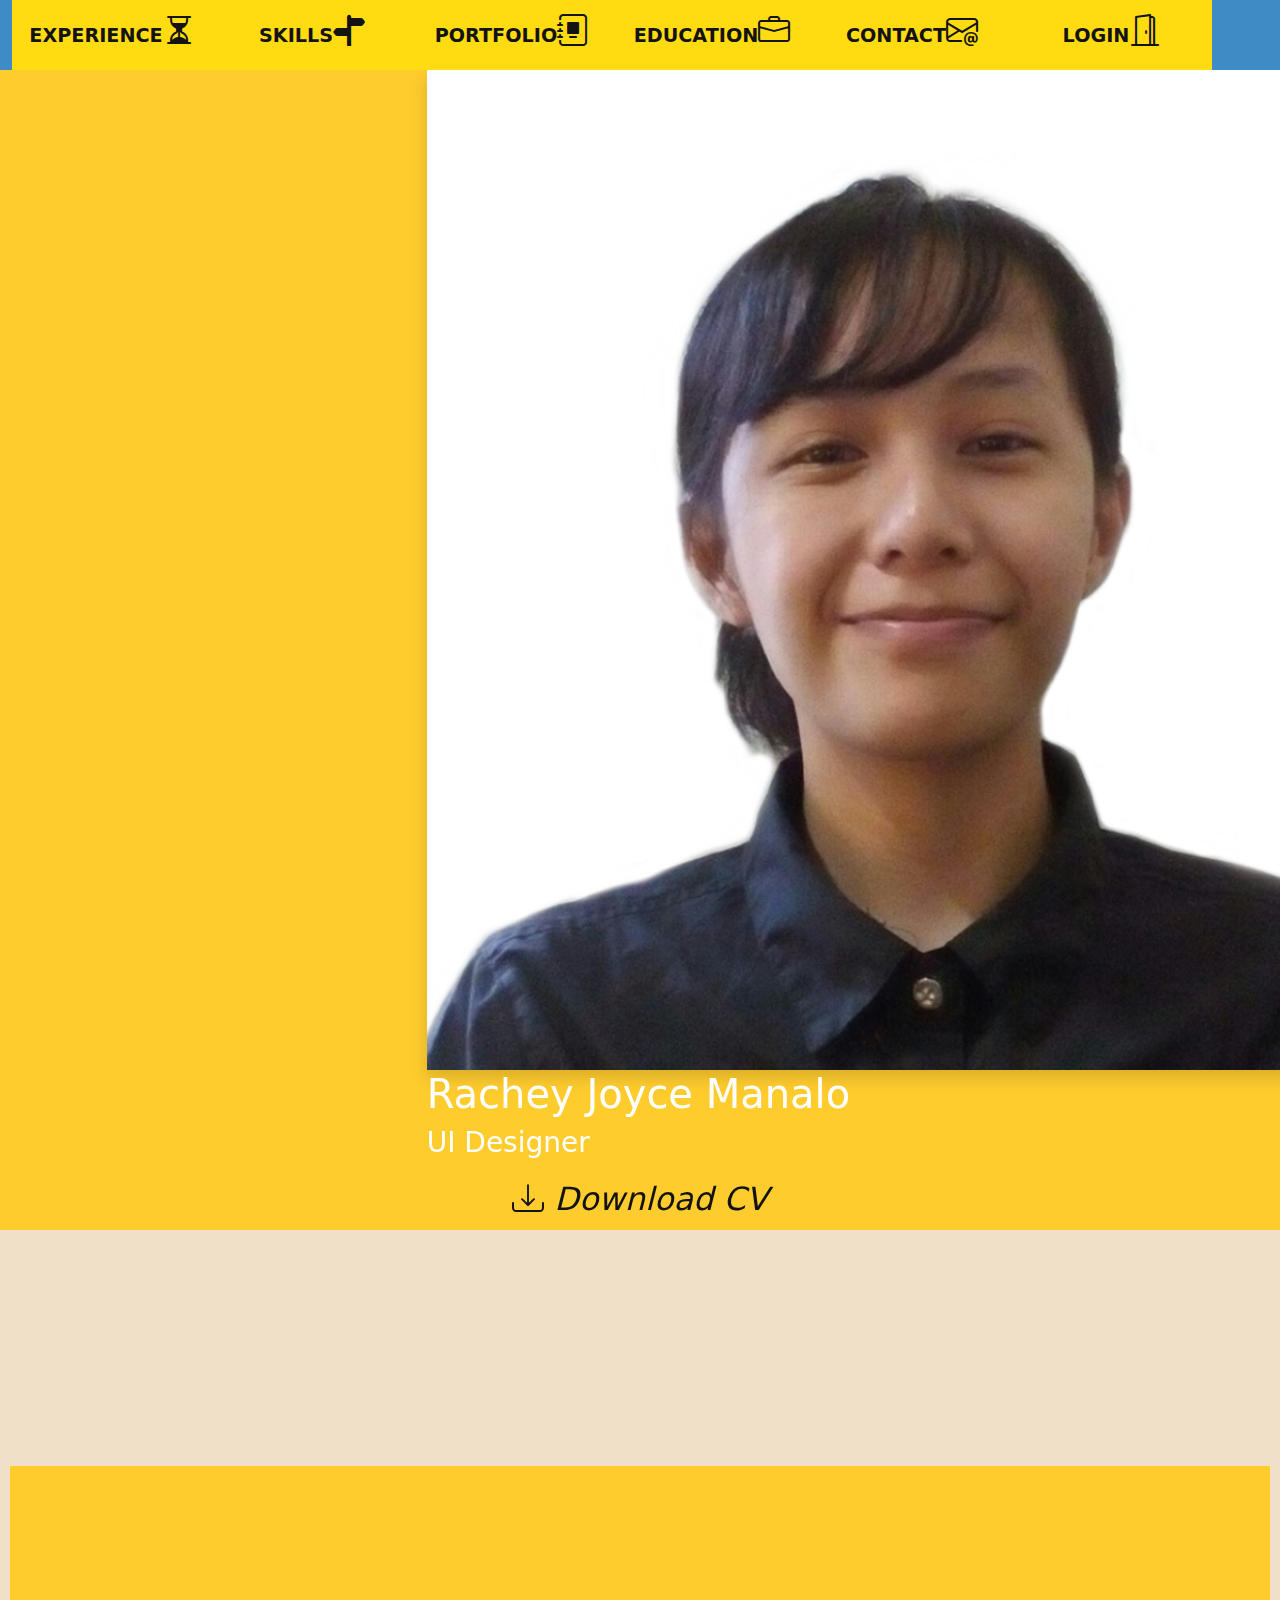
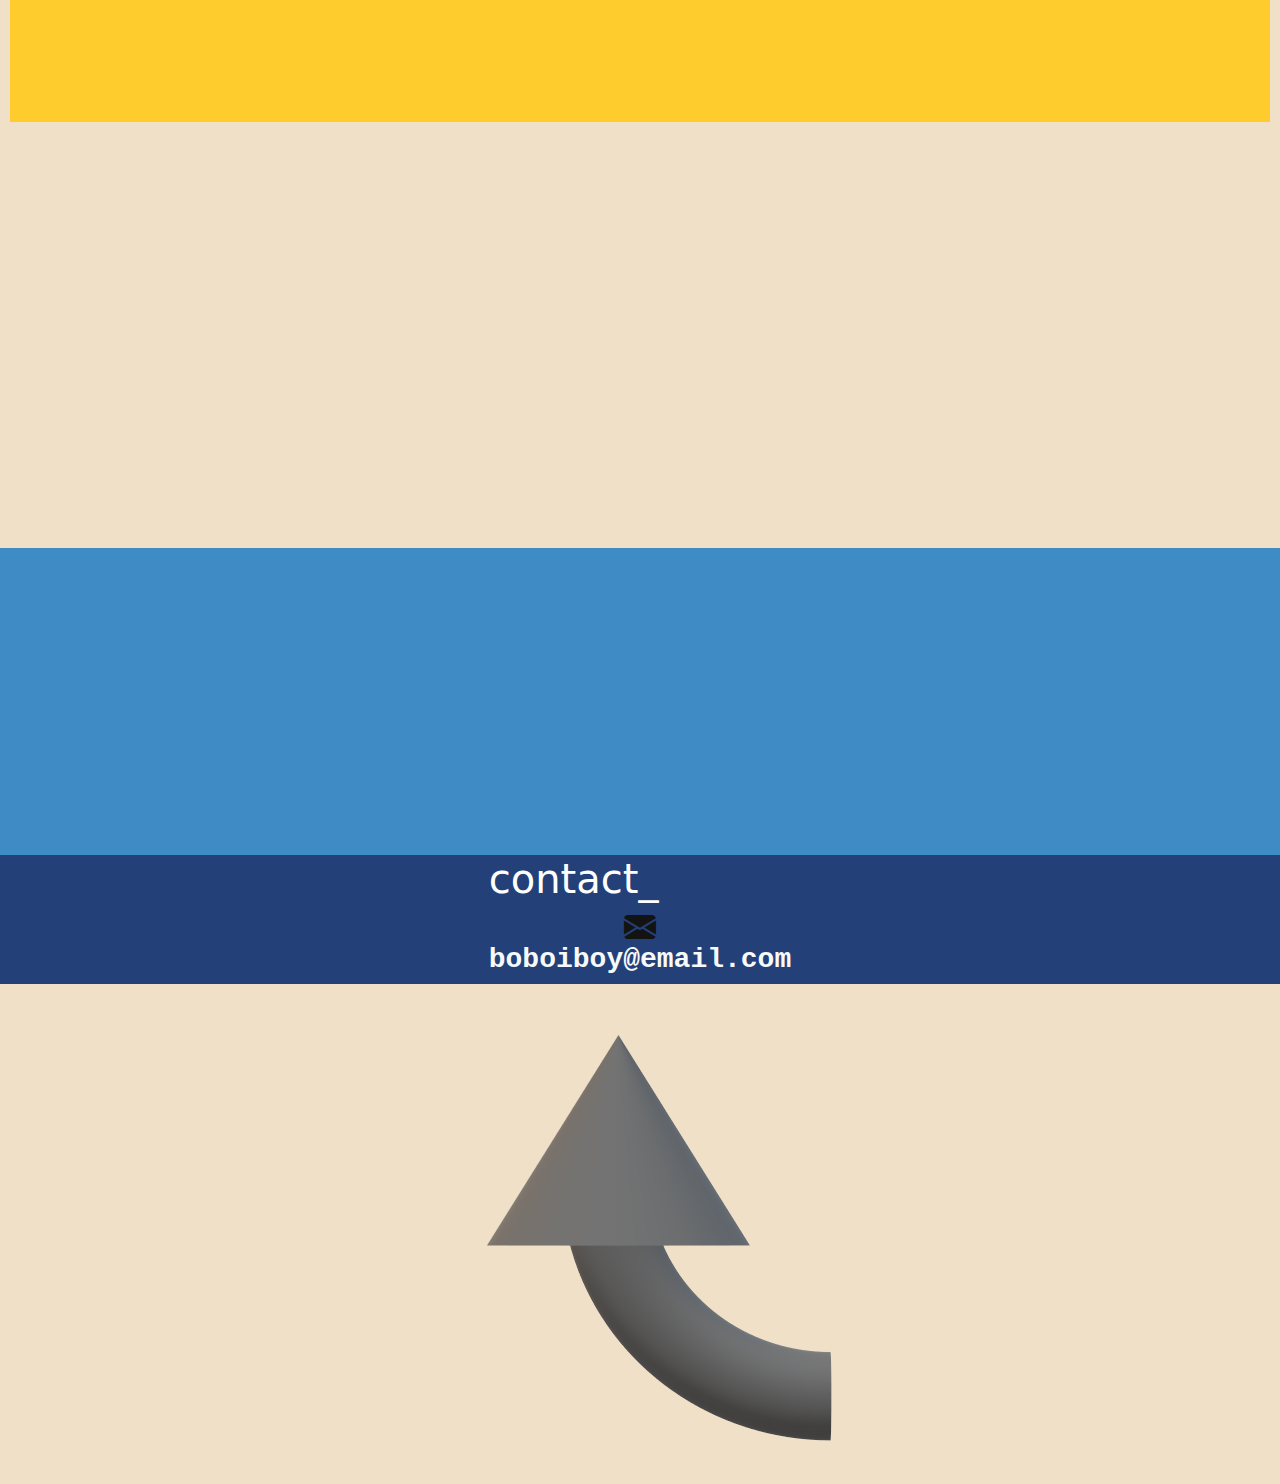
==== commit 65cf0216: "Add files via upload" ====
--- a/PORTFOLIO/index.html
+++ b/PORTFOLIO/index.html
@@ -37,12 +37,12 @@
   </header>
   
   <section id="about">
-    <div class="container" data-aos="fade-right">
-      <img src="assets/img/idk.png" alt="" class="popupimg" />
+    <div class="col-md-4" data-aos="fade-right">
       <img src="assets/img/hahahh.png" alt="" class="popupimg2 shadow" />
       <div class="aboutxt">
         <h1>Rachey Joyce Manalo</h1>
         <h3>UI Designer</h3>
+        <button type="button" class="btn btnsub w-100"><i class="bi bi-download"> Download CV</i></button>
       </div>
       
     </div>
@@ -51,101 +51,151 @@
   <section id="exp">
     <div class="containertab" data-aos="fade-left">
       <h1 class="titletab2">experience_</h1>
-      <div>
-        <h4 class="exyear">February 2024 - present</h4>
-        <h1 class="exadd">Social Security Service</h1>
-      </div>
-      <div>
-        <h4 class="exyear">September 2019</h4>
-        <h1 class="exadd">Freedom Commercial Printers </h1>
-      </div>
+
+      <div class="container">
+        <div class="timeline">
+            <div class="timeline-row">
+              <div class="timeline-time">
+                On The Job<small>February 2024-present</small>
+              </div>
+              <div class="timeline-content">
+                <i class="icon-attachment"></i>
+                <h4>Social Security System</h4>
+                <div class="thumbs">
+                  <img class="img-fluid rounded" src="assets/img/SSS-logo.jpg" alt="...">
+                </div>
+                
+              </div>
+            </div>
+        
+            <div class="timeline-row">
+              <div class="timeline-time">
+                Immersion<small>September 2019</small>
+              </div>
+              <div class="timeline-content">
+                <i class="icon-code"></i>
+                <h4>Freedom Commercial Printers</h4>
+                <div class="thumbs">
+                  <div class="thumbs">
+                  <img class="img-fluid rounded" src="assets/img/freedom-printers-logo.png" alt="...">
+                </div>
+                </div>
+                
+              </div>
+            </div>
+        
+          </div>
+        </div>
+
     </div>
   </section>
   
   <section id="skills">
-    <div class="containertab" data-aos="fade-right">
+    <div class="col-md-6" data-aos="fade-right">
       <h1 class="titletab">skills_</h1>
-      <div>
+      <div class="containertab">
         <h2 class="stitle">GRAPHIC ILLUSTRATION</h2>
         <div class="progress">
-          <div class="progress-bar" role="progressbar" style="width: 90%;" aria-valuenow="90" aria-valuemin="0" aria-valuemax="100">90%</div>
+          <div class="progress-bar progress-bar-striped bg-dark" role="progressbar" style="width: 90%;" aria-valuenow="90" aria-valuemin="0" aria-valuemax="100">90%</div>
         </div>
         <h2 class="stitle">GRAPHIC DESIGN</h2>
         <div class="progress">
-          <div class="progress-bar" role="progressbar" style="width: 50%;" aria-valuenow="50" aria-valuemin="0" aria-valuemax="100">50%</div>
+          <div class="progress-bar progress-bar-striped bg-dark" role="progressbar" style="width: 50%;" aria-valuenow="50" aria-valuemin="0" aria-valuemax="100">50%</div>
         </div>
         <h2 class="stitle">PROGRAMMING</h2>
         <div class="progress">
-          <div class="progress-bar" role="progressbar" style="width: 25%;" aria-valuenow="25" aria-valuemin="0" aria-valuemax="100">25%</div>
+          <div class="progress-bar progress-bar-striped bg-dark" role="progressbar" style="width: 25%;" aria-valuenow="25" aria-valuemin="0" aria-valuemax="100">25%</div>
         </div>
       </div>
     </div>
   </section>
   
   <section id="pf">
-    <div class="container-fluid containertab" data-aos="fade-in">
-      <h1 class="d-flex justify-content-center titletab2">portfolio_</h1>
-      <div class="container-fluid d-flex justify-content-evenly">
-        <div class="row">
-          <div class="col">
-            <div class="cardi shadow">
-              <img src="assets/img/retrobnw.png" class="card-img-top glightbox object-fit-contain" style="height: 300px; max-width: 100%;">
+    <div class="col-md-8" data-aos="fade-in">
+      <h1 class="titletab2" style="margin-bottom: 20px;">portfolio_</h1>
+      <div class="row">
+          <div class="col">
+            <div class="cardi shadow">
+              <img src="assets/img/retrobnw.png" class="img-thumbnail glightbox object-fit-contain" style="height: 300px; max-width: 100%;">
               <a href="#"><button class="btn card-btn w-100">User Interface</button></a>
             </div>
           </div>
     
           <div class="col">
             <div class="cardi shadow">
-              <img src="assets/img/nero.jpg" class="card-img-top glightbox" style="height: 300px; max-width: 100%;">
+              <img src="assets/img/nero.jpg" class="img-thumbnail glightbox" style="height: 300px; max-width: 100%;">
               <a href="#"><button class="btn card-btn w-100">Graphic Design</button></a>
             </div>
           </div>
 
           <div class="col">
             <div class="cardi shadow">
-              <img src="assets/img/achilles.png" class="card-img-top glightbox" style="height: 300px; max-width: 100%;">
+              <img src="assets/img/achilles.png" class="img-thumbnail glightbox" style="height: 300px; max-width: 100%;">
               <a href="#"><button class="btn card-btn w-100">Graphic Illustration</button></a>
             </div>
           </div>
 
           <div class="col">
             <div class="cardi shadow">
-              <img src="assets/img/statue.jpg" class="card-img-top glightbox" style="height: 300px; max-width: 100%;">
+              <img src="assets/img/statue.jpg" class="img-thumbnail glightbox" style="height: 300px; max-width: 100%;">
               <a href="#"><button class="btn card-btn w-100">basta</button></a>
             </div>
           </div>
         </div>
-      </div>
 
     </div>
   </section>
   
   <section id="edu">
     <div class="containertab" data-aos="fade-up">
+      
       <h1 class="titletab">education_</h1>
-      <div class="">
-        <h4 class="eyear">2020-present</h1>
-        <h1 class="ecourse">Bachelor of Science in Information Technology</h1>
-        <h3 class="eschool">Western Mindanao State University</h1>
-        <hr class="customhr"/>
-        <h4 class="eyear">2018-2020</h1>
-        <h1 class="ecourse">ICT - Illustration and Animation</h1>
-        <h3 class="eschool">System Technology Institute College Zamboanga</h1>
-        <h4 class="eyear">2014-2018</h1>
-        <h3 class="eschool">Culianan National High School</h1>
-        <hr class="customhr"/>
-        <h4 class="eyear">2013-2014</h1>
-        <h3 class="eschool">Divisoria Elementary School</h1>
-        <hr class="customhr"/>
-        <h4 class="eyear">2008-2013</h1>
-        <h3 class="eschool">Boalan Elementary School</h1>
-      </div>
+      <div class="container">
+        <div class="timeline">
+            <div class="timeline-row">
+              <div class="timeline-time">
+                College<small>2020-present</small>
+              </div>
+              <div class="timeline-content">
+                <i class="icon-attachment"></i>
+                <h4>BS in Information Technology</h4>
+                <p>Western Mindanao State University</p>
+                <div class="thumbs">
+                  <img class="img-fluid rounded" src="assets/img/wmsu-logo.JPG" alt="...">
+                </div>
+              </div>
+            </div>
+        
+            <div class="timeline-row">
+              <div class="timeline-time">
+                Senior High School<small>2018-2020</small>
+              </div>
+              <div class="timeline-content">
+                <i class="icon-code"></i>
+                <h4>ICT - Illustration and Animation</h4>
+                <p>System Technology Institute College Zamboanga</p>
+                <div class="thumbs">
+                  <div class="thumbs">
+                  <img class="img-fluid rounded" src="assets/img/sti-logo.png" alt="...">
+                  </div>
+                </div>
+              </div>
+            </div>
+        
+          </div>
+        </div>
+      
     </div>
   </section>
   
   <section id="con">
     <div class="containertab">
       <h1 class="titletab">contact_</h1>
+
+      <div>
+        <i class="ikon2 bi bi-envelope-fill d-flex align-items-center justify-content-center"></i><h1 class="text-light fw-bold fs-3 font-monospace">boboiboy@email.com</h1>
+      </div>
+
     </div>
   </section>
 
@@ -162,4 +212,4 @@
 
 </body>
 
-</html>
+</html>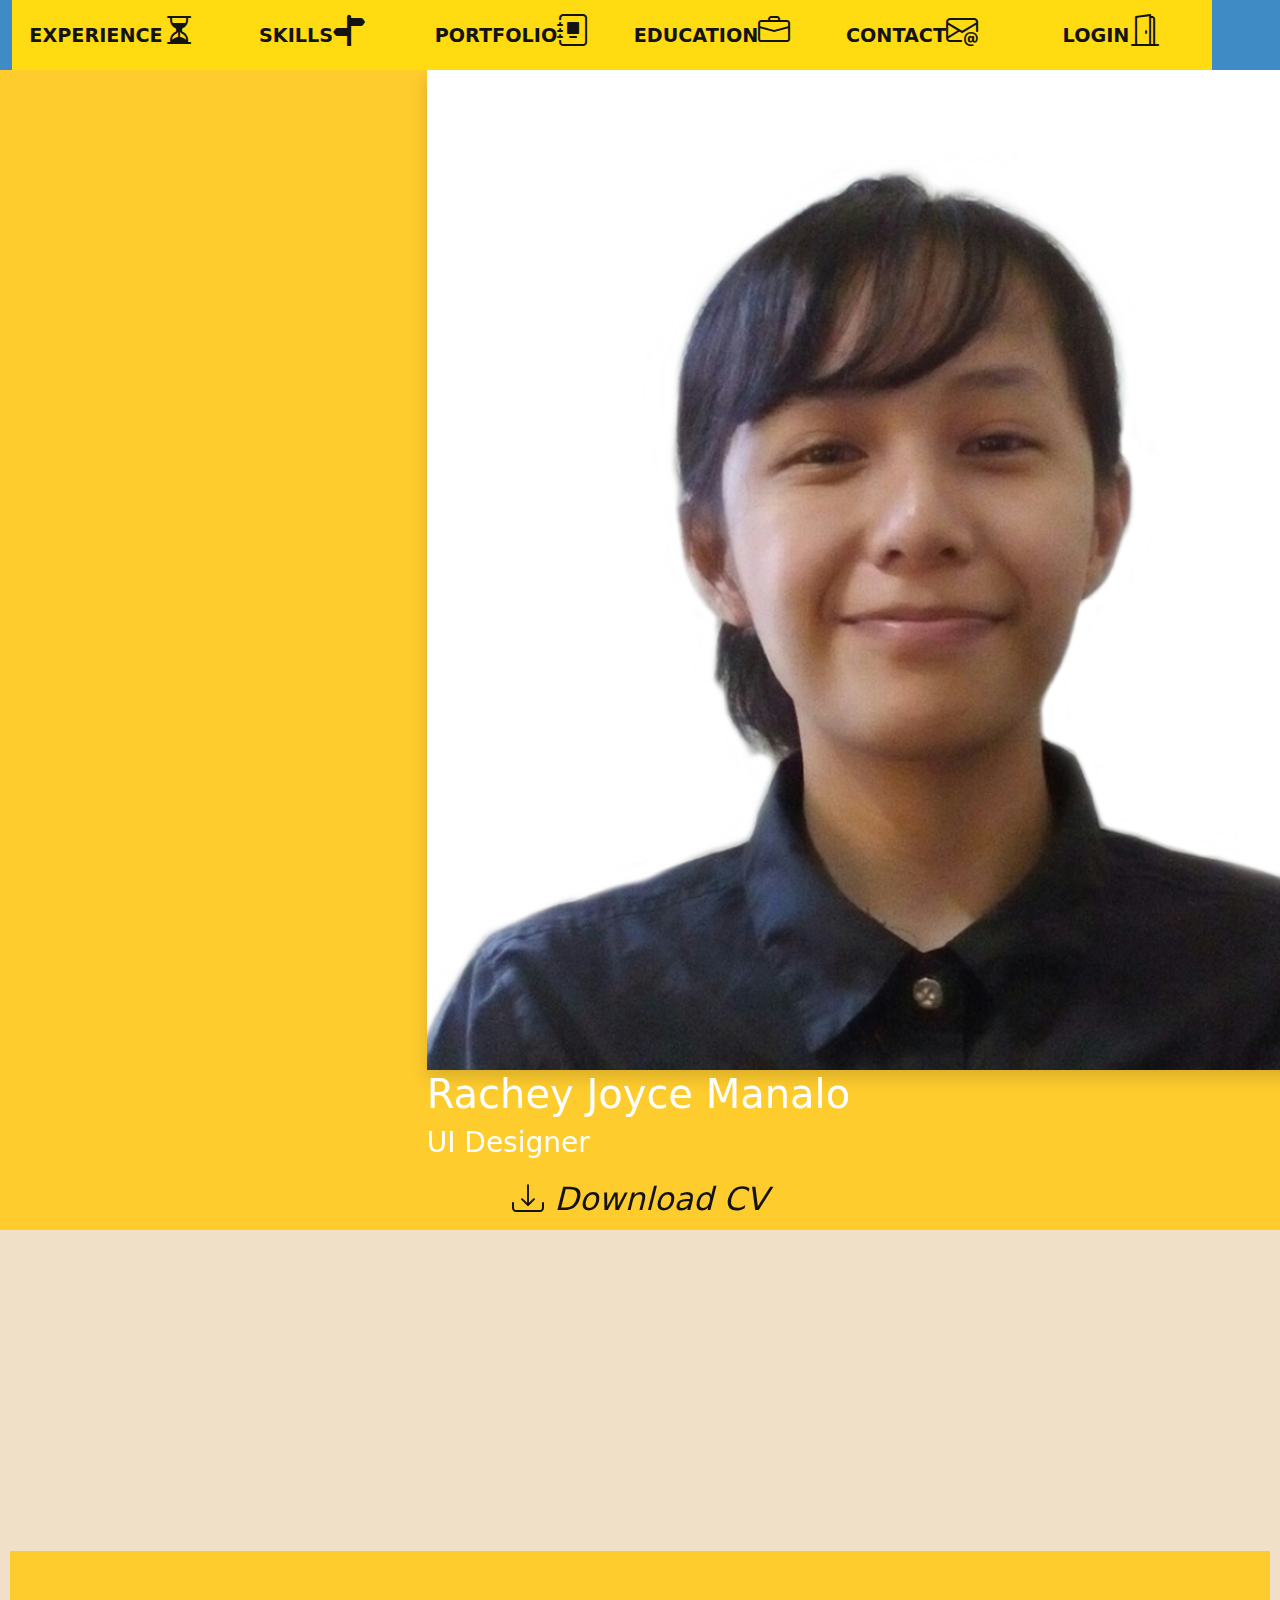
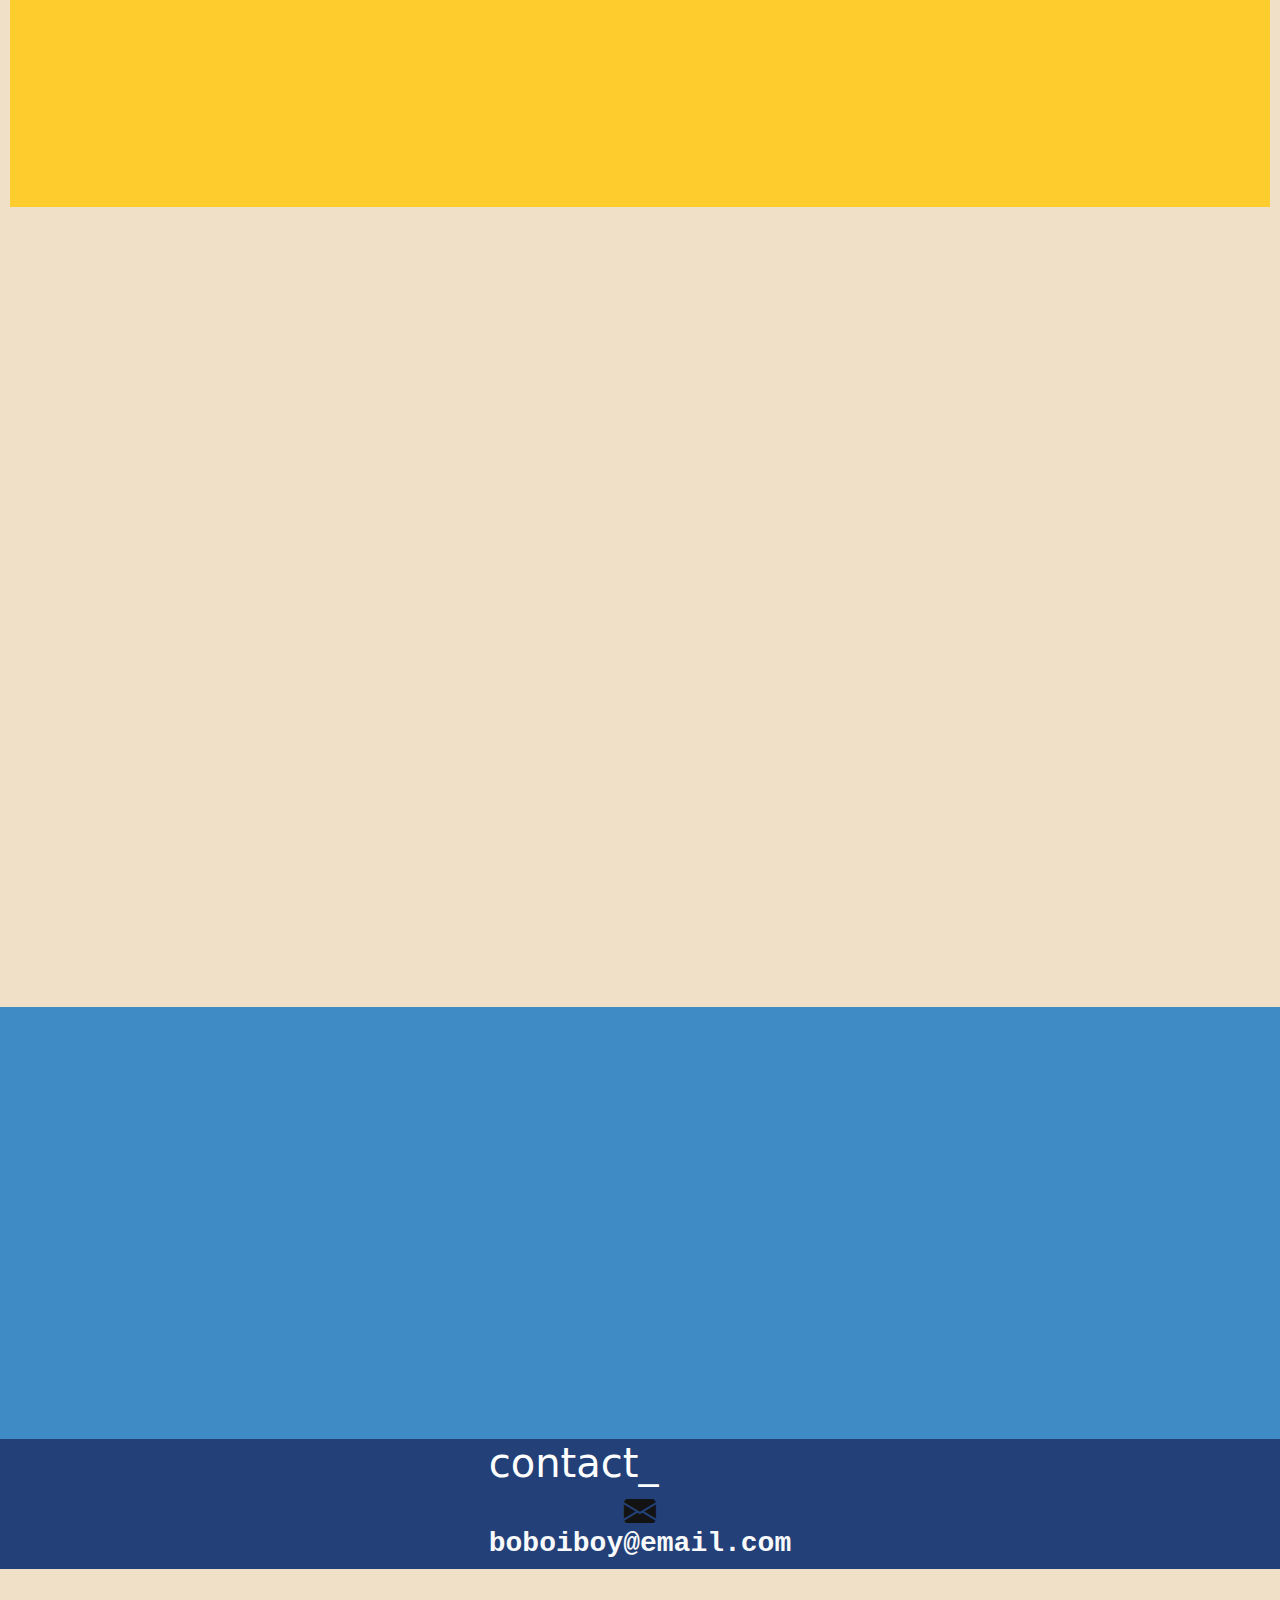
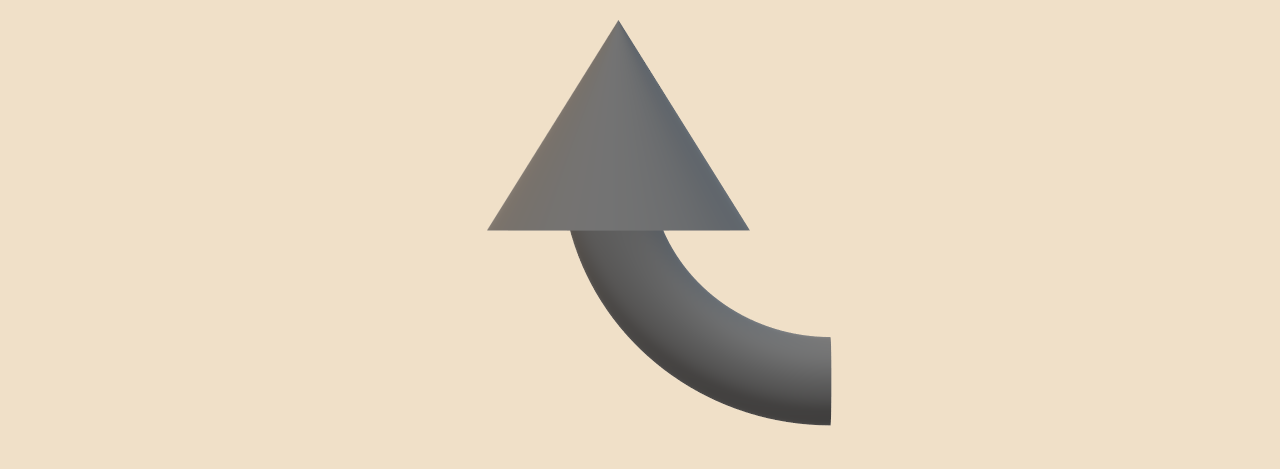
==== commit 9109ee2d: "Update index.html" ====
--- a/PORTFOLIO/index.html
+++ b/PORTFOLIO/index.html
@@ -31,7 +31,7 @@
         <a href="#pf" class="hbtn btn" role="button">PORTFOLIO<i class="bi bi-journal-album"></i></a>
         <a href="#edu" class="hbtn btn" role="button">EDUCATION<i class="bi bi-briefcase"></i></a>
         <a href="#con" class="hbtn btn" role="button">CONTACT<i class="bi bi-envelope-at"></i></a>
-        <a href="login.html" class="hbtn btn" role="button">LOGIN<i class="bi bi-door-open"></i></a>
+        <a href="admin/admindashprv.html" class="hbtn btn" role="button">LOGIN<i class="bi bi-door-open"></i></a>
       </div>
     </nav>
   </header>
@@ -83,6 +83,20 @@
                 
               </div>
             </div>
+
+            <div class="timeline-row">
+              <div class="timeline-time">
+                On The Job<small>February 2024-present</small>
+              </div>
+              <div class="timeline-content">
+                <i class="icon-attachment"></i>
+                <h4>Social Security System</h4>
+                <div class="thumbs">
+                  <img class="img-fluid rounded" src="assets/img/SSS-logo.jpg" alt="...">
+                </div>
+                
+              </div>
+            </div>
         
           </div>
         </div>
@@ -115,35 +129,46 @@
       <h1 class="titletab2" style="margin-bottom: 20px;">portfolio_</h1>
       <div class="row">
           <div class="col">
-            <div class="cardi shadow">
+            <div class="card shadow m-2" style="width: 17rem;">
               <img src="assets/img/retrobnw.png" class="img-thumbnail glightbox object-fit-contain" style="height: 300px; max-width: 100%;">
-              <a href="#"><button class="btn card-btn w-100">User Interface</button></a>
-            </div>
-          </div>
-    
-          <div class="col">
-            <div class="cardi shadow">
+              <button class="btn card-btn w-100" type="button" data-bs-toggle="offcanvas" data-bs-target="#offcanvasBottom" aria-controls="offcanvasBottom">User Interface</button>
+            </div>
+          </div>
+
+          <div class="col">
+            <div class="card shadow m-2" style="width: 17rem;">
               <img src="assets/img/nero.jpg" class="img-thumbnail glightbox" style="height: 300px; max-width: 100%;">
-              <a href="#"><button class="btn card-btn w-100">Graphic Design</button></a>
-            </div>
-          </div>
-
-          <div class="col">
-            <div class="cardi shadow">
+              <button class="btn card-btn w-100" type="button" data-bs-toggle="offcanvas2" data-bs-target="#offcanvasBottom2" aria-controls="offcanvasBottom2">Graphic Design</button>
+            </div>
+          </div>
+
+          <div class="col">
+            <div class="card shadow m-2" style="width: 17rem;">
               <img src="assets/img/achilles.png" class="img-thumbnail glightbox" style="height: 300px; max-width: 100%;">
-              <a href="#"><button class="btn card-btn w-100">Graphic Illustration</button></a>
-            </div>
-          </div>
-
-          <div class="col">
-            <div class="cardi shadow">
+              <button class="btn card-btn w-100" type="button" data-bs-toggle="offcanvas3" data-bs-target="#offcanvasBottom3" aria-controls="offcanvasBottom3">Graphic Illustration</button>
+            </div>
+          </div>
+
+          <div class="col">
+            <div class="card shadow m-2" style="width: 17rem;">
               <img src="assets/img/statue.jpg" class="img-thumbnail glightbox" style="height: 300px; max-width: 100%;">
-              <a href="#"><button class="btn card-btn w-100">basta</button></a>
-            </div>
-          </div>
-        </div>
-
-    </div>
+              <button class="btn card-btn w-100" type="button" data-bs-toggle="offcanvas4" data-bs-target="#offcanvasBottom4" aria-controls="offcanvasBottom4">basta</button>
+            </div>
+          </div>
+        </div>
+
+    </div>
+
+    <div class="offcanvas offcanvas-bottom" tabindex="-1" id="offcanvasBottom" aria-labelledby="offcanvasBottomLabel">
+      <div class="offcanvas-header">
+        <h5 class="offcanvas-title text-dark" id="offcanvasBottomLabel">Offcanvas bottom</h5>
+        <button type="button" class="btn-close text-reset" data-bs-dismiss="offcanvas" aria-label="Close"></button>
+      </div>
+      <div class="offcanvas-body small">
+        ...
+      </div>
+    </div>
+
   </section>
   
   <section id="edu">
@@ -181,6 +206,20 @@
                 </div>
               </div>
             </div>
+
+            <div class="timeline-row">
+              <div class="timeline-time">
+                College<small>2020-present</small>
+              </div>
+              <div class="timeline-content">
+                <i class="icon-attachment"></i>
+                <h4>BS in Information Technology</h4>
+                <p>Western Mindanao State University</p>
+                <div class="thumbs">
+                  <img class="img-fluid rounded" src="assets/img/wmsu-logo.JPG" alt="...">
+                </div>
+              </div>
+            </div>
         
           </div>
         </div>
@@ -212,4 +251,4 @@
 
 </body>
 
-</html>+</html>
